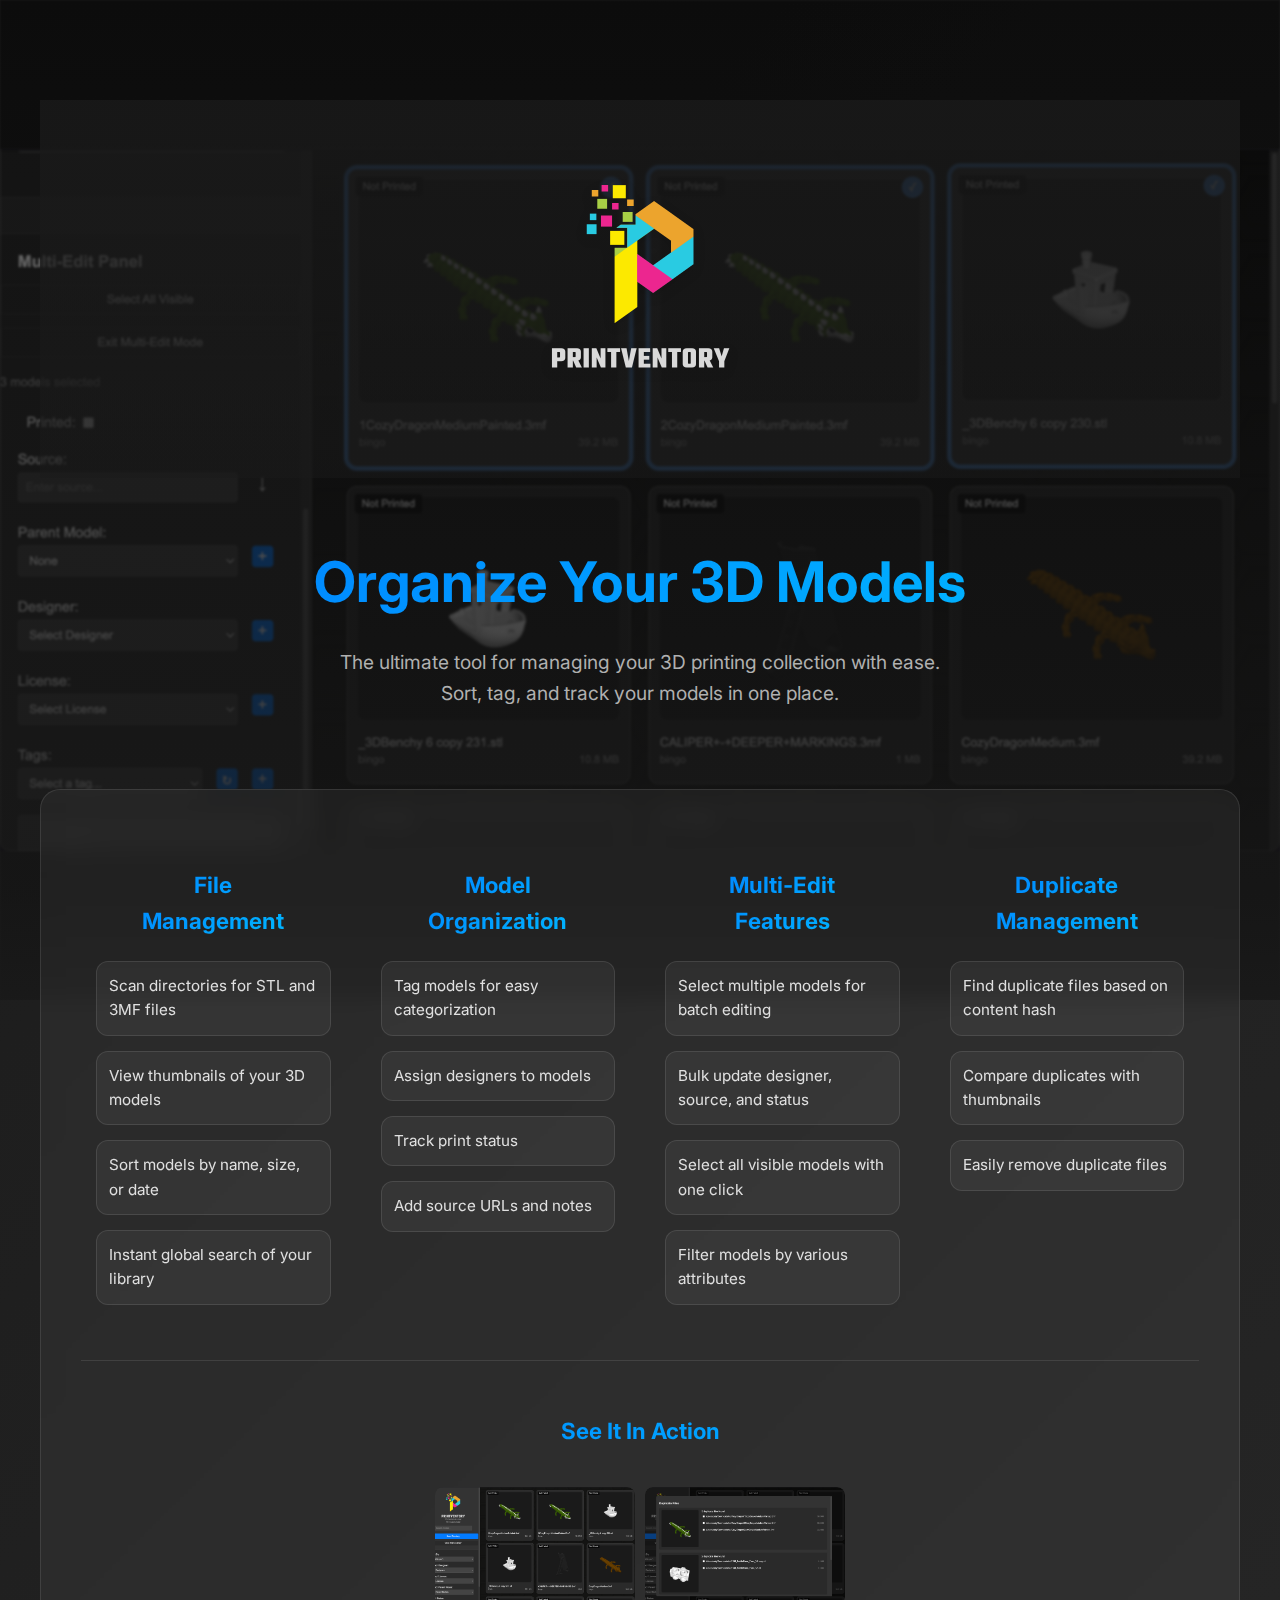
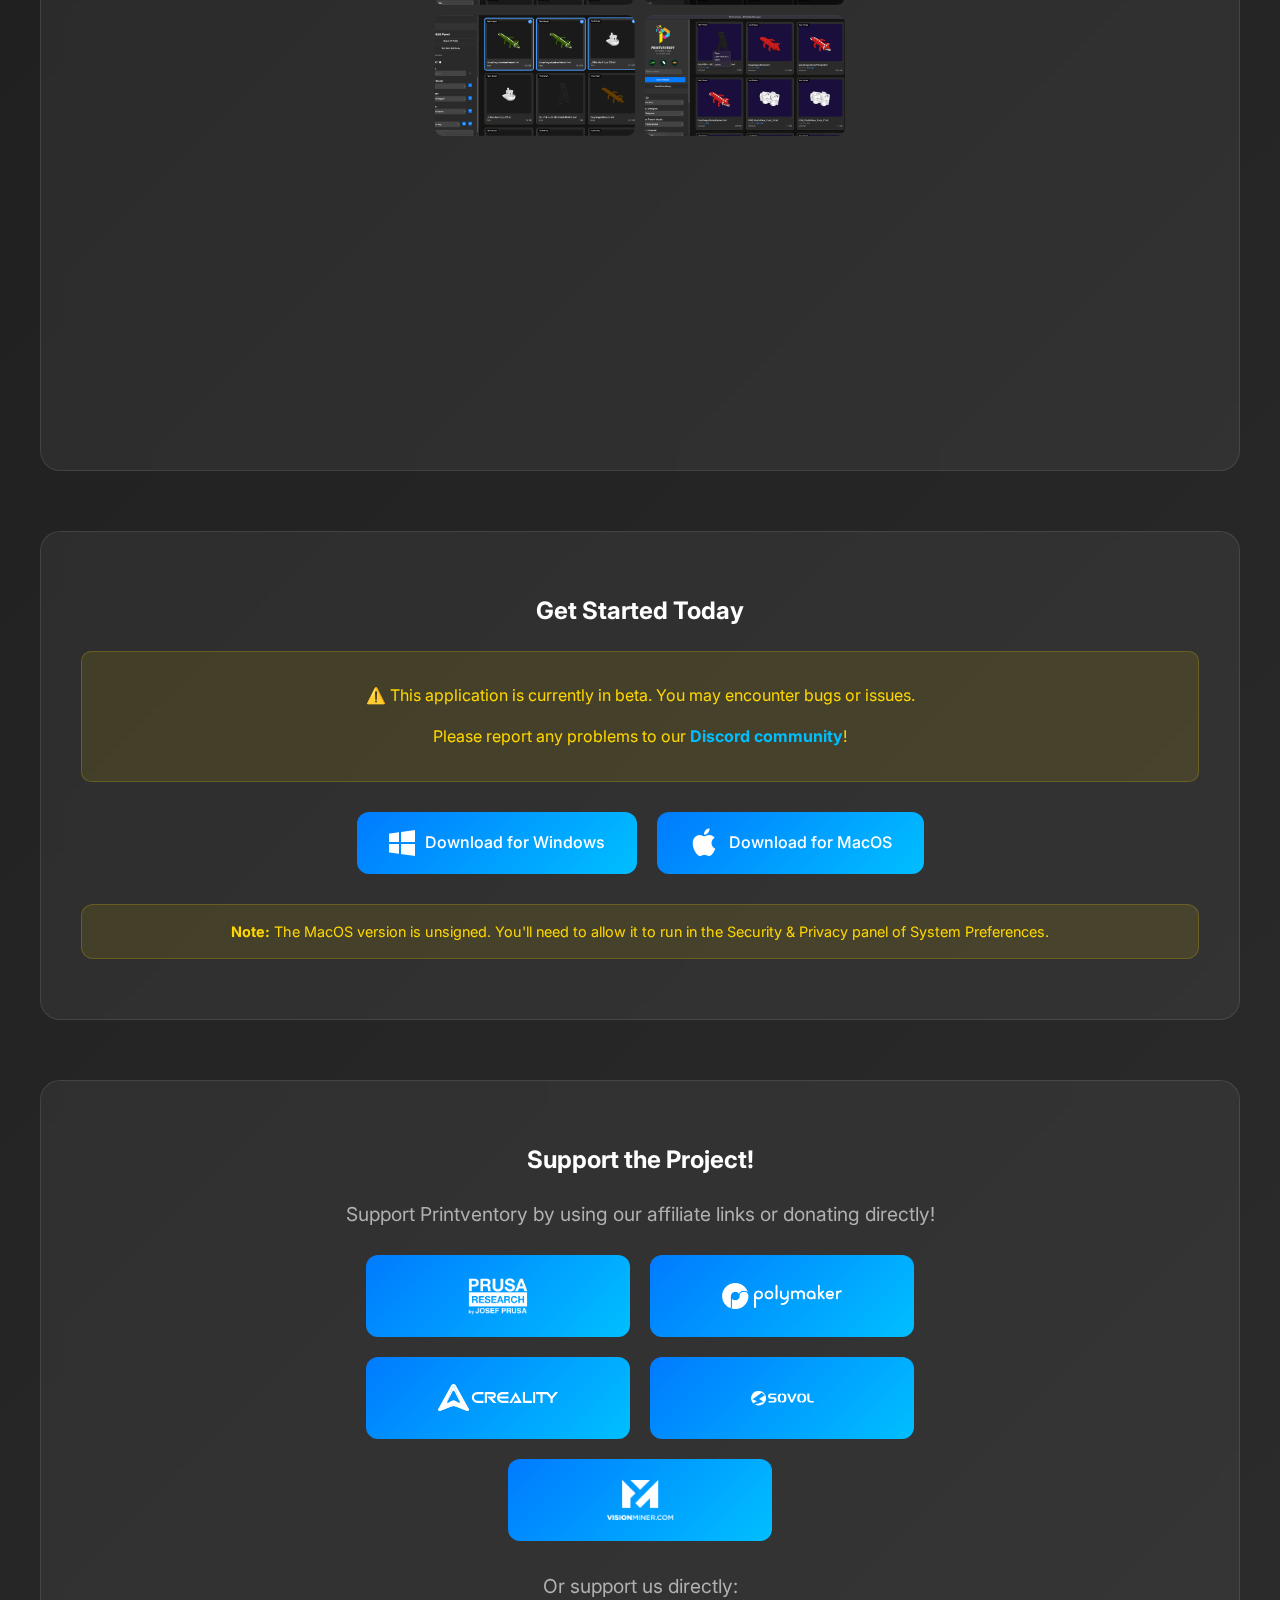
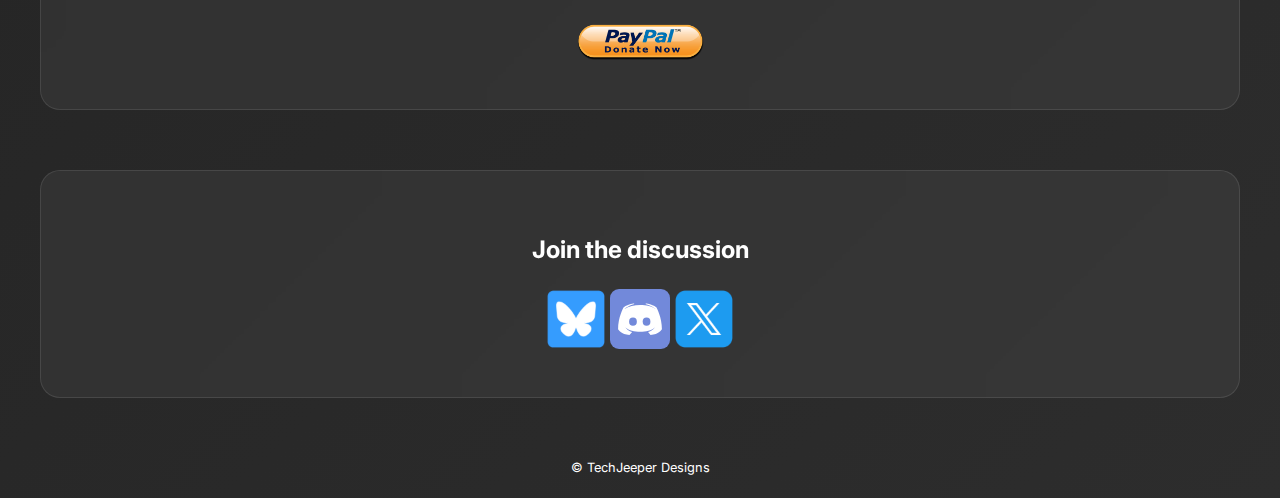
==== index.html @ 256b78e1 "Add files via upload" ====
<!DOCTYPE html>
<html lang="en">
<head>
  <meta charset="UTF-8">
  <meta name="viewport" content="width=device-width, initial-scale=1.0">
  <title>Printventory - 3D Model Manager</title>
  <link rel="stylesheet" href="https://fonts.googleapis.com/css2?family=Inter:wght@400;500;600;700&display=swap">
  <link rel="stylesheet" href="styles.css">
  <link rel="icon" type="image/png" href="/favicon-96x96.png" sizes="96x96" />
  <link rel="icon" type="image/svg+xml" href="/favicon.svg" />
  <link rel="shortcut icon" href="/favicon.ico" />
  <link rel="apple-touch-icon" sizes="180x180" href="/apple-touch-icon.png" />
  <link rel="manifest" href="/site.webmanifest" />
</head>

<script async src="https://www.googletagmanager.com/gtag/js?id=G-KJ2X0SQYQV"></script>
<script>
  window.dataLayer = window.dataLayer || [];
  function gtag(){dataLayer.push(arguments);}
  gtag('js', new Date());

  gtag('config', 'G-KJ2X0SQYQV');
</script>
  
<body>
  <div class="container">
    <div class="hero-background">
        <div class="carousel" id="screenshot-carousel">
            <div class="carousel-slide active">
                <img src="1.png" alt="Screenshot 1">
            </div>
            <div class="carousel-slide">
                <img src="2.png" alt="Screenshot 2">
            </div>
            <div class="carousel-slide">
                <img src="3.png" alt="Screenshot 3">
            </div>
        </div>
    </div>
    <header>
        <div class="header-content">
            <img src="logo.png" alt="Printventory Logo" class="logo">
        </div>
    </header>

    <div class="hero-section">
      
      <h1>Organize Your 3D Models</h1>
      <p>The ultimate tool for managing your 3D printing collection with ease. Sort, tag, and track your models in one
        place.</p>
    </div>

    <div class="features">
      
      <div class="feature-section">
        
        <center>
          <h3>File<br>Management</h3>
        </center>
        <ul>
          <li>Scan directories for STL and 3MF files</li>
          <li>View thumbnails of your 3D models</li>
          <li>Sort models by name, size, or date</li>
          <li>Instant global search of your library</li>
        </ul>
      </div>

      <div class="feature-section">
        <center>
          <h3>Model<br>Organization</h3>
        </center>
        <ul>
          <li>Tag models for easy categorization</li>
          <li>Assign designers to models</li>
          <li>Track print status</li>
          <li>Add source URLs and notes</li>
        </ul>
      </div>

      <div class="feature-section">
        <center>
          <h3>Multi-Edit<br>Features</h3>
        </center>
        <ul>
          <li>Select multiple models for batch editing</li>
          <li>Bulk update designer, source, and status</li>
          <li>Select all visible models with one click</li>
          <li>Filter models by various attributes</li>
        </ul>
      </div>

      <div class="feature-section">
        <center>
          <h3>Duplicate<br>Management</h3>
        </center>
        <ul>
          <li>Find duplicate files based on content hash</li>
          <li>Compare duplicates with thumbnails</li>
          <li>Easily remove duplicate files</li>
        </ul>
      </div>

      <div class="feature-section full-width">
        <center>
          <h3>See It In Action</h3>
        </center>
        <div class="gallery-grid" style="display: grid; grid-template-columns: repeat(2, 200px); gap: 10px; justify-content: center;">
          <div class="gallery-item" onclick="openLightbox(1)">
            <img src="2.png" alt="Screenshot 2" loading="lazy">
          </div>
          <div class="gallery-item" onclick="openLightbox(2)">
            <img src="3.png" alt="Screenshot 3" loading="lazy">
          </div>
          <div class="gallery-item" onclick="openLightbox(0)">
            <img src="1.png" alt="Screenshot 1" loading="lazy">
          </div>
          <div class="gallery-item" onclick="openLightbox(3)">
            <img src="4.png" alt="Screenshot 1" loading="lazy">
          </div>
        </div>
        <div class="youtube-video" style="margin-top: 20px; text-align: center;">
          <iframe width="420" height="236" src="https://www.youtube.com/embed/pV3kNr3YDMI?si=g6U3OnF6cgbFRyd4" frameborder="0" allow="accelerometer; autoplay; clipboard-write; encrypted-media; gyroscope; picture-in-picture" allowfullscreen></iframe>
        </div>
      </div>
    </div>

    <!-- Lightbox -->
    <div id="lightbox" class="lightbox" onclick="closeLightbox()">
      <span class="close-lightbox">&times;</span>
      <div class="lightbox-content">
        <img id="lightbox-img" src="" alt="Enlarged screenshot">
      </div>
    </div>

    <div class="download-section">
      <h2>Get Started Today</h2>
      <div class="warning-box">
        <p>⚠️ This application is currently in beta. You may encounter bugs or issues.</p>
        <p>Please report any problems to our <a href="https://discord.com/invite/JXcZHT77ua" class="discord-link">Discord community</a>!</p>
      </div>
      <div class="download-buttons">
        <a href="#" id="download-win" class="download-button">
          <img src="win.png" alt="Windows logo">
          Download for Windows
        </a>
        <a href="#" id="download-mac" class="download-button">
          <img src="mac.png" alt="macOS logo">
          Download for MacOS
        </a>
      </div>
      <div class="warning">
        <strong>Note:</strong> The MacOS version is unsigned. You'll need to allow it to run in the Security & Privacy
        panel of System Preferences.
      </div>
    </div>

    <div class="social-links">
      <h2>Support the Project!</h2>
      <p>Support Printventory by using our affiliate links or donating directly!</p>
      <div class="affiliate-links">
          <a href="https://www.prusa3d.com/#a_aid=Printventory" target="_blank" class="affiliate-link">
              <img src="prusa.png" alt="Support via Prusa">
          </a>
          <a href="https://us.polymaker.com?aff=1033" target="_blank" class="affiliate-link">
              <img src="polymaker.png" alt="Support via Polymaker">
          </a>
          <a href="https://creality.com/" target="_blank" class="affiliate-link">
              <img src="creality.svg" alt="Support via Creality">
          </a>
          <a href="https://sovol3d.com?sca_ref=8022212.uB3pwbgo9B" target="_blank" class="affiliate-link">
              <img src="sovol.png" alt="Support via Sovol">
          </a>
<a href="https://visionminer.com/printventory" target="_blank" class="affiliate-link">
              <img src="vm.png" alt="Support via Vision Miner">
</a>
        
      </div>
      <p class="support-text">Or support us directly:</p>
      <a href="https://www.paypal.com/donate/?hosted_button_id=DTG4XVHF47K2E" target="_blank">
        <img src="donate.png" alt="Support Printventory">
      </a>

    </div>

    <footer>
      <h2>Join the discussion</h2>
    
      <div class="social-media">
   
        <a href="https://bsky.app/profile/printventory.com" target="_blank">
          <img src="BlueSky.png" alt="Follow us on Bluesky" style="height: 60px;">
        </a>
        <a href="https://discord.com/invite/JXcZHT77ua" target="_blank">
          <img src="discord.svg" alt="Join our Discord" style="height: 60px;">
        </a>
        <a href="https://x.com/printventory" target="_blank">
          <img src="X.png" alt="Follow us on X" style="height: 60px;">
        </a>
      </div>
    </footer>
  </div>

  

  <script>
    function carousel() {
        const slides = document.querySelectorAll('.carousel-slide');
        let currentSlide = 0;

        function showSlide(index) {
            slides.forEach(slide => slide.classList.remove('active'));
            slides[index].classList.add('active');
        }

        function nextSlide() {
            currentSlide = (currentSlide + 1) % slides.length;
            showSlide(currentSlide);
        }

        // Change slide every 5 seconds
        setInterval(nextSlide, 5000);
    }

    // Initialize carousel
    carousel();

    // Lightbox functionality
    function openLightbox(index) {
      const images = ['1.png', '2.png', '3.png'];
      const lightbox = document.getElementById('lightbox');
      const lightboxImg = document.getElementById('lightbox-img');
      
      lightboxImg.src = images[index];
      lightbox.style.display = 'flex';
      document.body.style.overflow = 'hidden';
    }

    function closeLightbox() {
      const lightbox = document.getElementById('lightbox');
      lightbox.style.display = 'none';
      document.body.style.overflow = 'auto';
    }

    // Close lightbox with Escape key
    document.addEventListener('keydown', function(event) {
      if (event.key === 'Escape') {
        closeLightbox();
      }
    });
  </script>
  <script>
    // Dynamically update download links for public release on index.html.
    fetch('win.pub')
        .then(response => response.text())
        .then(url => {
            document.getElementById('download-win').href = url.trim();
        })
        .catch(error => {
            console.error('Error fetching Windows public download URL:', error);
        });

    fetch('mac.pub')
        .then(response => response.text())
        .then(url => {
            document.getElementById('download-mac').href = url.trim();
        })
        .catch(error => {
            console.error('Error fetching Mac public download URL:', error);
        });
  </script>
    <div class="footer-copywrite" style="text-align: center; font-size: 0.8em; margin: 20px 0;">
      &copy; TechJeeper Designs
    </div>
</body>

</html>
---- styles.css ----
body {
    margin: 0;
    padding: 0;
    font-family: 'Inter', sans-serif;
    background: linear-gradient(135deg, #1a1a1a, #2d2d2d);
    color: #fff;
    line-height: 1.6;
}

.container {
    max-width: 1200px;
    margin: 0 auto;
    padding: 40px 20px;
}

header {
    text-align: center;
    padding: 60px 0;
    position: relative;
}

.logo {
    max-width: 250px;
    height: auto;
    filter: drop-shadow(0 4px 6px rgba(0, 0, 0, 0.1));
}

.download-section {
    text-align: center;
    margin: 60px 0;
    padding: 40px;
    background: rgba(255, 255, 255, 0.05);
    border-radius: 20px;
    backdrop-filter: blur(10px);
    border: 1px solid rgba(255, 255, 255, 0.1);
}

.download-buttons {
    display: flex;
    justify-content: center;
    gap: 20px;
    margin: 30px 0;
}

.download-button {
    padding: 16px 32px;
    background: linear-gradient(135deg, #007bff, #00bfff);
    color: white;
    text-decoration: none;
    border-radius: 12px;
    transition: all 0.3s ease;
    font-weight: 500;
    display: flex;
    align-items: center;
    gap: 10px;
}

.download-button:hover {
    transform: translateY(-2px);
    box-shadow: 0 8px 20px rgba(0, 123, 255, 0.3);
}

h1 {
    text-align: center;
    font-size: 3.5em;
    margin: 0;
    background: linear-gradient(135deg, #007bff, #00bfff);
    -webkit-background-clip: text;
    -webkit-text-fill-color: transparent;
    margin-bottom: 20px;
}

.warning-box {
    background: rgba(255, 215, 0, 0.1);
    border-radius: 10px;
    padding: 15px 20px;
    margin-bottom: 20px;
    border: 1px solid rgba(255, 215, 0, 0.2);
    color: #FFD700;
    text-align: center;
}

.warning-box a {
    color: #00bfff;
    text-decoration: none;
}

.warning-box a:hover {
    text-decoration: underline;
    border: 1px solid rgba(255, 215, 0, 0.2);
    color: #ffd700;
    padding: 20px;
    margin: 20px 0;
    border-radius: 12px;
    text-align: center;
}

.discord-link {
    color: #7289da;
    text-decoration: none;
    font-weight: bold;
}

.discord-link:hover {
    text-decoration: underline;
}

footer {
    text-align: center;
    padding: 40px;
    background: rgba(255, 255, 255, 0.05);
    border-radius: 20px;
    backdrop-filter: blur(10px);
    border: 1px solid rgba(255, 255, 255, 0.1);
    margin-top: 60px;
}

footer p {
    color: #b0b0b0;
    margin-bottom: 15px;
    font-size: 1.2em;
}

footer img {
    height: 35px;
}

footer .social-media img {
    filter: none;
}

footer a {
    text-decoration: none;
    color: #fff;
    font-weight: 500;
}

footer a:hover {
    text-decoration: underline;
}

.version-info {
    margin-bottom: 20px;
    color: #b0b0b0;
    font-size: 1.1em;
    background: rgba(255, 255, 255, 0.03);
    display: inline-block;
    padding: 8px 16px;
    border-radius: 8px;
    border: 1px solid rgba(255, 255, 255, 0.05);
}

.version-info p {
    margin: 0;
}

.version-number {
    color: #00bfff;
    font-weight: 500;
}

.social-links {
    text-align: center;
    margin: 60px 0;
    padding: 40px;
    background: rgba(255, 255, 255, 0.05);
    border-radius: 20px;
    backdrop-filter: blur(10px);
    border: 1px solid rgba(255, 255, 255, 0.1);
}

.affiliate-links {
    display: flex;
    justify-content: center;
    flex-wrap: wrap;
    gap: 20px;
    margin: 25px auto;
    max-width: 800px;
}

.affiliate-link {
    padding: 16px 32px;
    width: 200px;
    height: 50px;
    background: linear-gradient(135deg, #007bff, #00bfff);
    color: white;
    text-decoration: none;
    border-radius: 12px;
    transition: all 0.3s ease;
    font-weight: 500;
    display: flex;
    align-items: center;
    justify-content: center;
    gap: 10px;
}

.affiliate-link:hover {
    transform: translateY(-2px);
    box-shadow: 0 8px 20px rgba(0, 123, 255, 0.3);
}

.affiliate-link img {
    height: 40px;
    max-width: 120px;
    object-fit: contain;
    filter: brightness(0) invert(1);
}

.social-links p {
    color: #b0b0b0;
    margin-bottom: 20px;
    font-size: 1.2em;
}

.support-text {
    margin: 30px 0 15px;
    color: #b0b0b0;
    font-size: 1.2em;
}

.features {
    padding: 40px;
    background: rgba(255, 255, 255, 0.05);
    border-radius: 20px;
    backdrop-filter: blur(10px);
    border: 1px solid rgba(255, 255, 255, 0.1);
    margin: 60px 0;
    display: grid;
    grid-template-columns: repeat(4, 1fr);
    gap: 20px;
}

.social-links img {
    height: 40px;
    margin: 0 15px;
    transition: transform 0.3s;
}

.social-links img:hover {
    transform: scale(1.15);
}

.hero-section {
    text-align: center;
    margin-bottom: 80px;
}

.hero-section h1 {
    font-size: 3.5em;
    margin: 0;
    background: linear-gradient(135deg, #007bff, #00bfff);
    -webkit-background-clip: text;
    -webkit-text-fill-color: transparent;
    margin-bottom: 20px;
}

.hero-section p {
    font-size: 1.2em;
    color: #b0b0b0;
    max-width: 600px;
    margin: 0 auto 40px;
}

/* Media Queries */
@media (max-width: 1024px) {
    .features {
        grid-template-columns: repeat(2, 1fr);
    }
}

@media (max-width: 768px) {
    .features {
        grid-width: 1fr;
    }
}

/* Hero Background and Carousel */
.hero-background {
    position: absolute;
    top: 0;
    left: 0;
    width: 100%;
    height: 1000px;
    overflow: hidden;
    z-index: -1;
}

.carousel {
    position: relative;
    width: 100%;
    height: 100%;
}

.carousel-slide {
    position: absolute;
    top: 0;
    left: 0;
    width: 100%;
    height: 100%;
    opacity: 0;
    transition: opacity 1s ease-in-out;
}

.carousel-slide.active {
    opacity: 1;
}

.carousel-slide img {
    width: 100%;
    height: 100%;
    object-fit: contain;
    filter: brightness(0.45) blur(1px);
    background-color: rgba(26, 26, 26, 0.9);
}

.header-content {
    position: relative;
    z-index: 1;
    padding: 60px 0;
    background: linear-gradient(to bottom, rgba(26, 26, 26, 0.8), rgba(26, 26, 26, 0.5));
}

.hero-background::after {
    content: '';
    position: absolute;
    top: 0;
    left: 0;
    width: 100%;
    height: 100%;
    background: linear-gradient(to bottom, 
        rgba(26, 26, 26, 0) 0%,
        rgba(26, 26, 26, 0.7) 90%,
        rgba(26, 26, 26, 0.95) 100%
    );
}

/* Features Section */
.feature-section {
    padding: 15px;
    text-align: left;
    min-width: 0;
}

.feature-section h3 {
    font-size: 1.4em;
    margin-bottom: 1em;
    background: linear-gradient(135deg, #007bff, #00bfff);
    -webkit-background-clip: text;
    -webkit-text-fill-color: transparent;
    font-weight: 700;
}

.feature-section ul {
    list-style: none;
    padding: 0;
    margin: 0;
    display: flex;
    flex-direction: column;
    gap: 15px;
}

.feature-section li {
    font-size: 0.95em;
    padding: 12px;
    background: rgba(255, 255, 255, 0.05);
    border-radius: 12px;
    transition: all 0.3s ease;
    border: 1px solid rgba(255, 255, 255, 0.1);
    color: #e0e0e0;
}

.feature-section li:hover {
    background: rgba(255, 255, 255, 0.1);
    transform: translateX(5px);
}

.warning {
    color: #ffd700;
    background: rgba(255, 215, 0, 0.1);
    border: 1px solid rgba(255, 215, 0, 0.2);
    padding: 15px;
    border-radius: 12px;
    margin: 20px 0;
    font-size: 0.9em;
} 
.story-section {
    max-width: 800px;
    margin: 0 auto 40px;
    text-align: left;
}

.story-section h2 {
    color: #007bff;
    margin-bottom: 20px;
}

.story-section p {
    color: #b0b0b0;
    line-height: 1.6;
    margin-bottom: 20px;
}

.support-section {
    padding: 40px;
    background: rgba(255, 255, 255, 0.05);
    border-radius: 20px;
    backdrop-filter: blur(10px);
    border: 1px solid rgba(255, 255, 255, 0.1);

}

.support-options {
    display: grid;
    grid-template-columns: 1fr 1fr;
    gap: 40px;
    margin: 40px 0;
}

.direct-support, .affiliate-support {
    text-align: center;
}

.donate-button {
    display: inline-block;
    transition: transform 0.3s;
}

.donate-button:hover {
    transform: scale(1.05);
}

.spread-word {
    text-align: center;
    margin-top: 40px;
}

@media (max-width: 768px) {
    .support-options {
        grid-template-columns: 1fr;
    }
}

.warning {
    color: #ffd700;
    background: rgba(255, 215, 0, 0.1);
    border: 1px solid rgba(255, 215, 0, 0.2);
    padding: 15px;
    border-radius: 12px;
    margin: 20px 0;
    font-size: 0.9em;
}

.screenshot-gallery {
    padding: 2rem 0;
    text-align: center;
}

.gallery-grid {
    display: grid;
    grid-template-columns: repeat(auto-fit, minmax(300px, 1fr));
    gap: 1rem;
    padding: 1rem;
    max-width: 1200px;
    margin: 0 auto;
}

.gallery-item {
    cursor: pointer;
    transition: transform 0.3s ease;
    border-radius: 8px;
    overflow: hidden;
}

.gallery-item:hover {
    transform: scale(1.02);
}

.gallery-item img {
    width: 100%;
    height: 100%;
    object-fit: cover;
    border-radius: 8px;
}

.lightbox {
    display: none;
    position: fixed;
    top: 0;
    left: 0;
    width: 100%;
    height: 100%;
    background-color: rgba(0, 0, 0, 0.9);
    z-index: 1000;
    justify-content: center;
    align-items: center;
}

.lightbox-content {
    max-width: 90%;
    max-height: 90vh;
}

.lightbox-content img {
    max-width: 100%;
    max-height: 90vh;
    object-fit: contain;
}

.close-lightbox {
    position: absolute;
    top: 15px;
    right: 25px;
    color: #fff;
    font-size: 35px;
    cursor: pointer;
}

@media (max-width: 768px) {
    .gallery-grid {
        grid-template-columns: 1fr;
        padding: 0.5rem;
    }
    
    .lightbox-content {
        max-width: 95%;
    }
}

.feature-section.full-width {
    grid-column: 1 / -1;
    margin-top: 20px;
    padding-top: 30px;
    border-top: 1px solid rgba(255, 255, 255, 0.1);
}

.feature-section .gallery-grid {
    margin-top: 20px;
    display: grid;
    grid-template-columns: repeat(3, 1fr);
    gap: 1rem;
}

@media (max-width: 1024px) {
    .features {
        grid-template-columns: repeat(2, 1fr);
    }
    
    .feature-section .gallery-grid {
        grid-template-columns: repeat(2, 1fr);
    }
}

@media (max-width: 768px) {
    .features {
        grid-template-columns: 1fr;
    }
    
    .feature-section .gallery-grid {
        grid-template-columns: 1fr;
    }
}
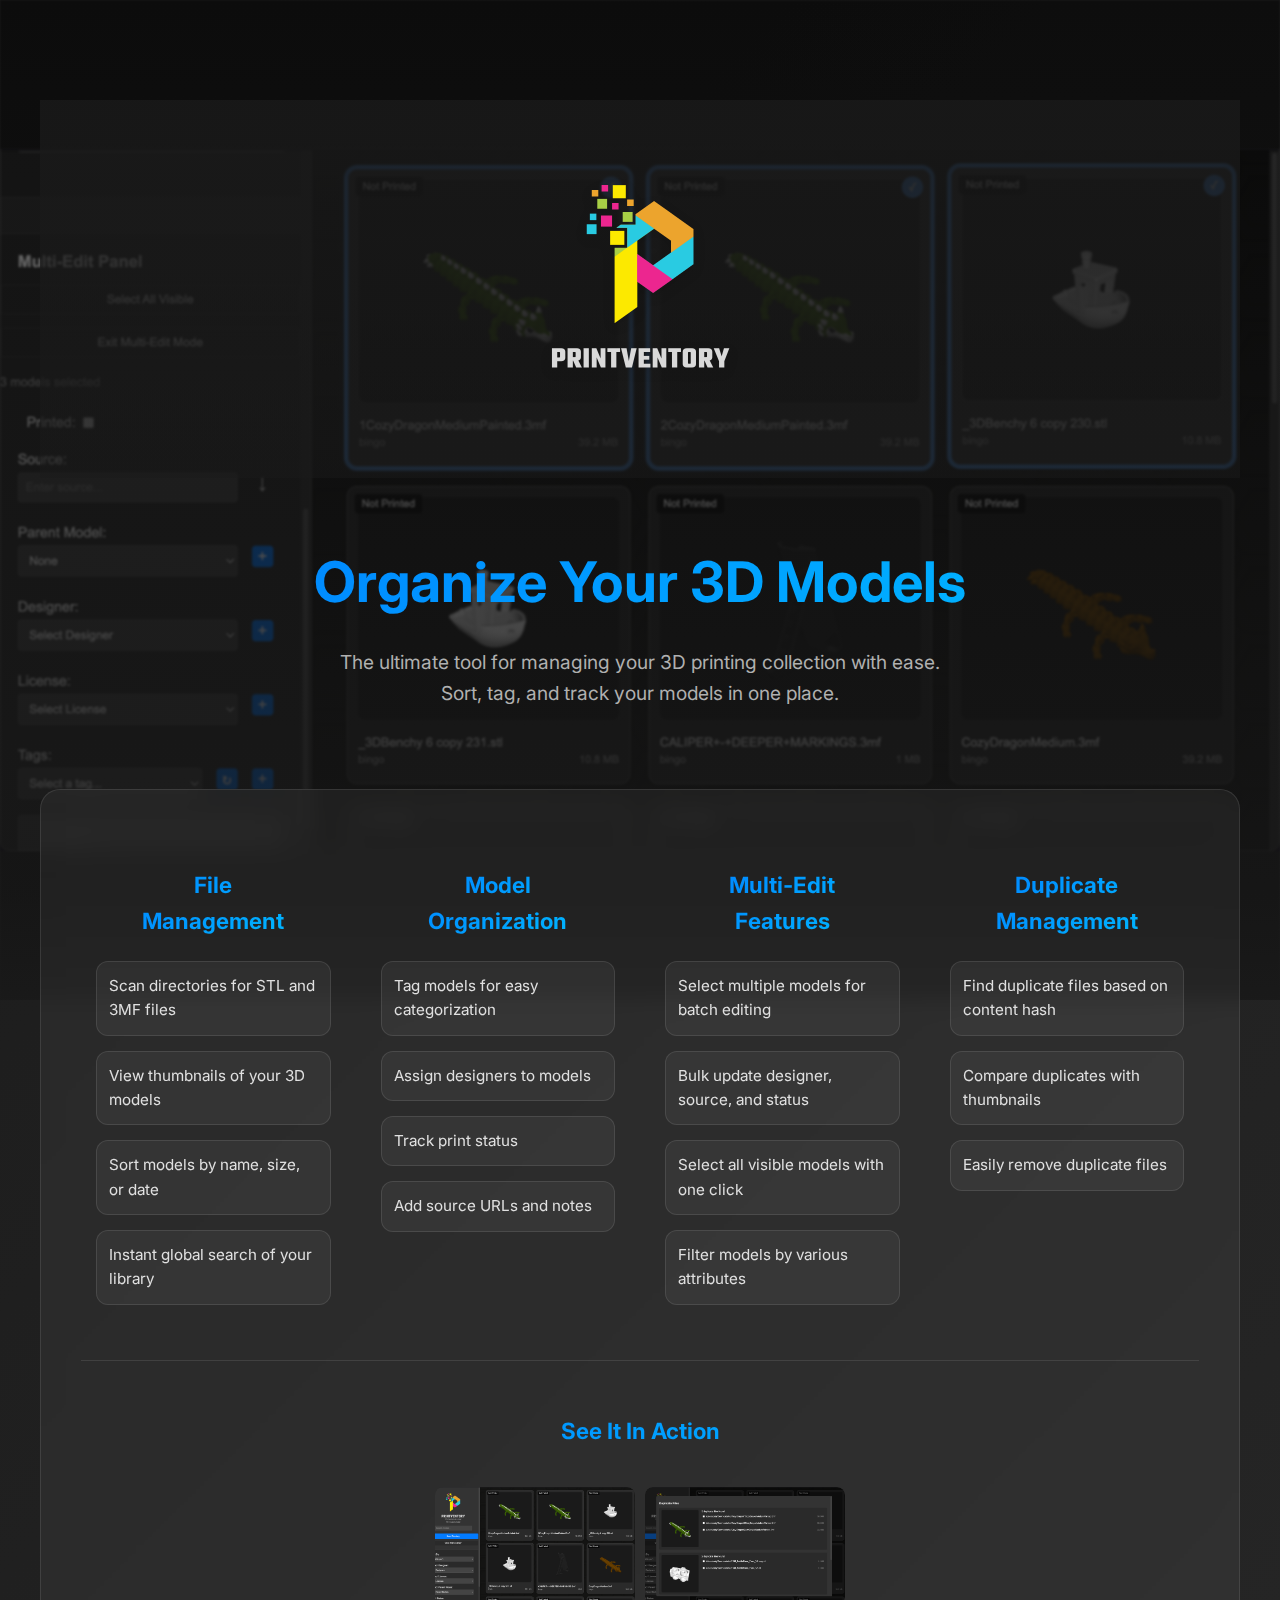
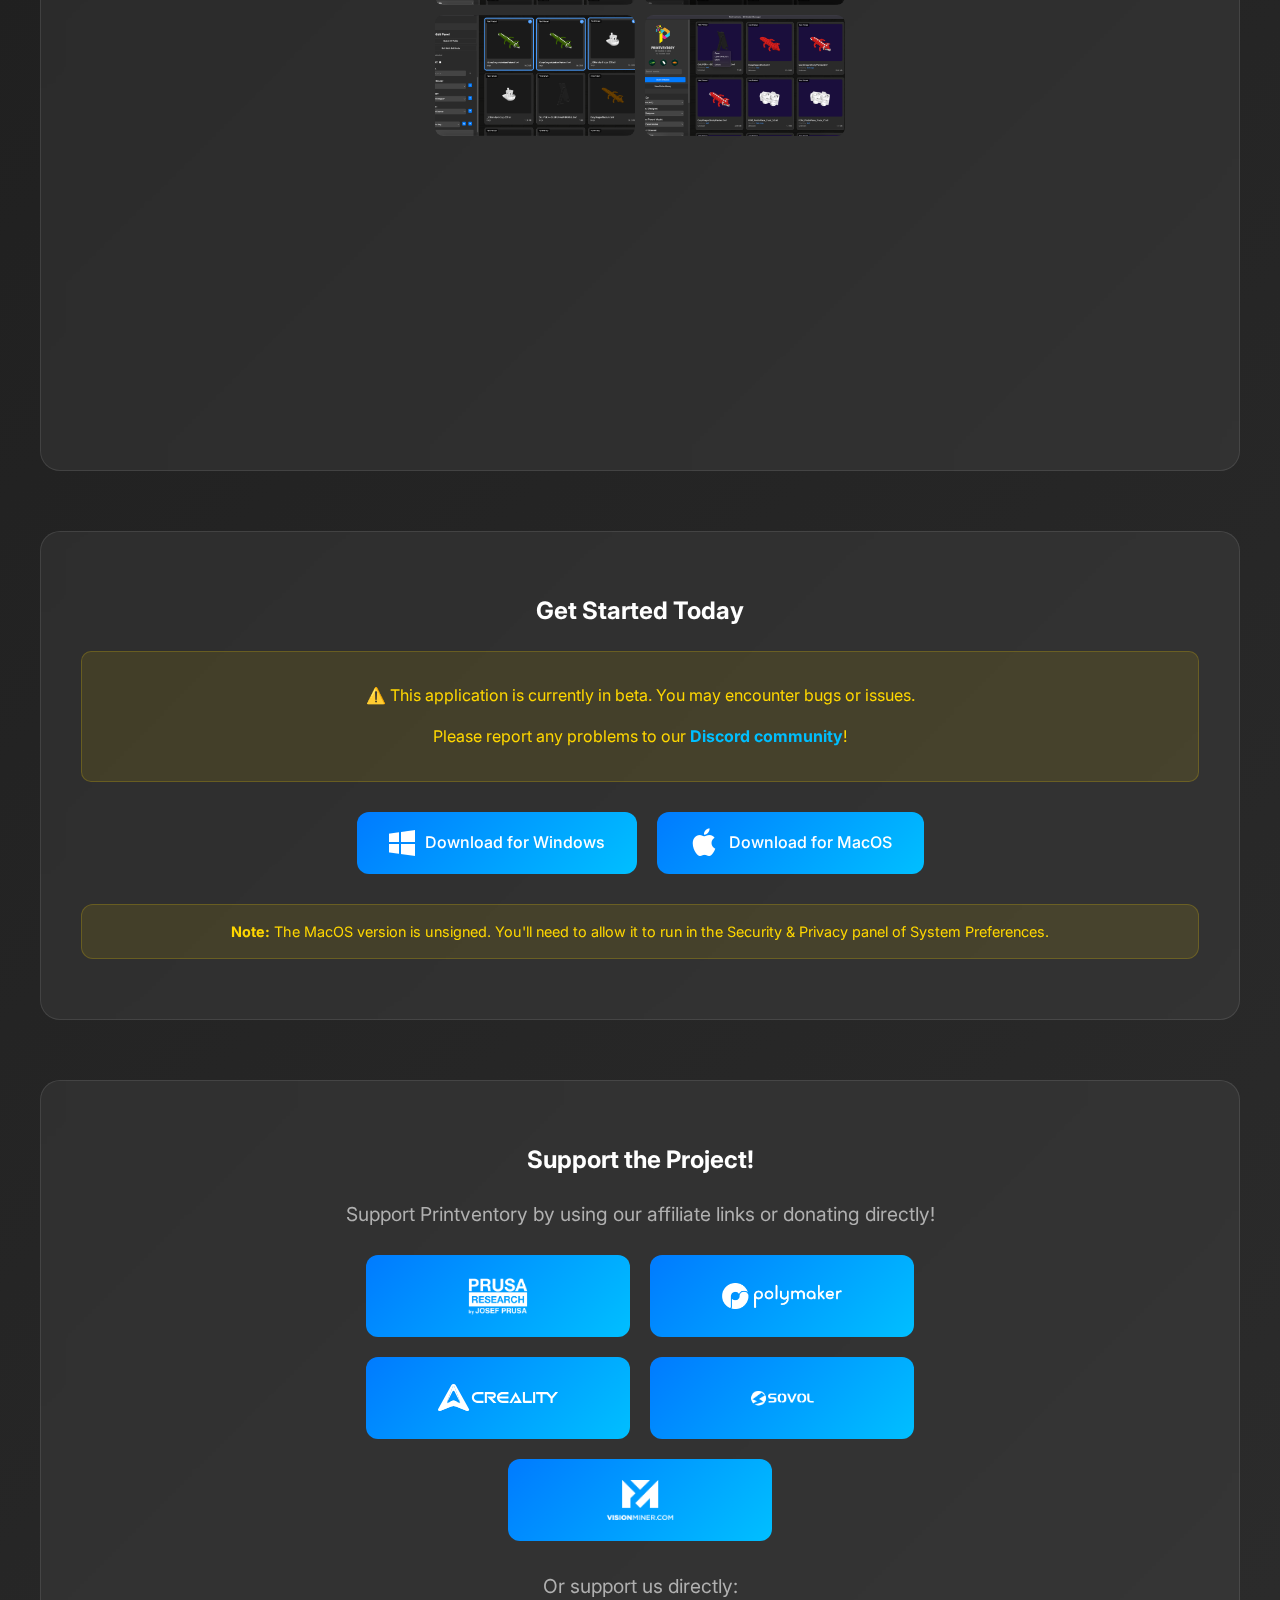
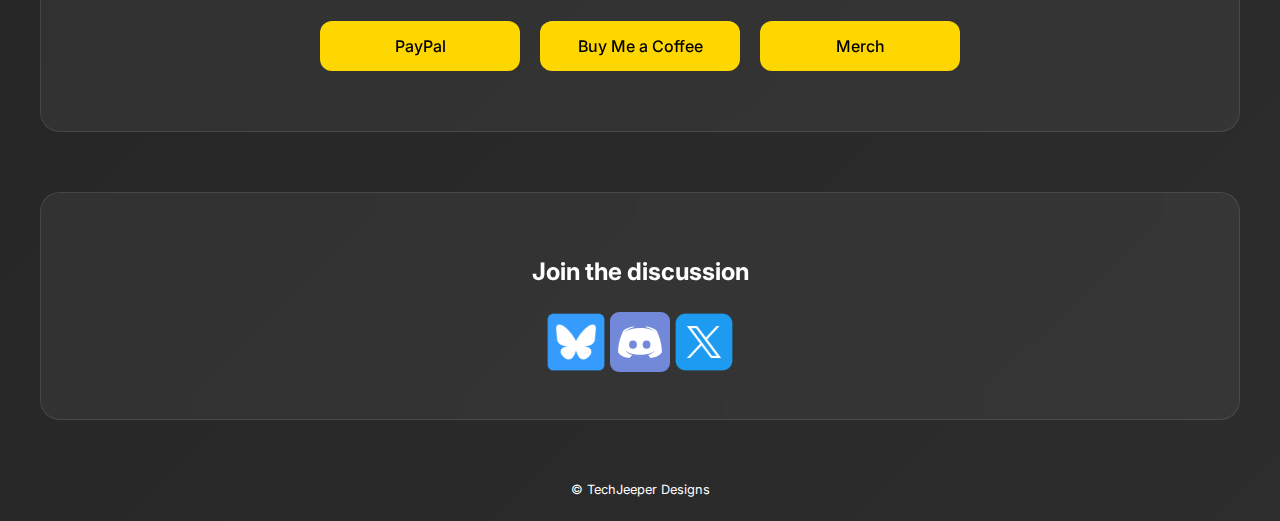
==== commit a80e437a: "Add files via upload" ====
--- a/index.html
+++ b/index.html
@@ -176,9 +176,11 @@
         
       </div>
       <p class="support-text">Or support us directly:</p>
-      <a href="https://www.paypal.com/donate/?hosted_button_id=DTG4XVHF47K2E" target="_blank">
-        <img src="donate.png" alt="Support Printventory">
-      </a>
+      <div class="donate-buttons">
+        <a href="https://www.paypal.com/donate/?hosted_button_id=DTG4XVHF47K2E" target="_blank" class="donate-button">PayPal</a>
+        <a href="https://www.buymeacoffee.com/printventory" target="_blank" class="donate-button">Buy Me a Coffee</a>
+        <a href="https://printventory-shop.fourthwall.com/" target="_blank" class="donate-button">Merch</a>
+      </div>
 
     </div>
 
--- a/styles.css
+++ b/styles.css
@@ -559,3 +559,28 @@
         grid-template-columns: 1fr;
     }
 }
+
+/* Donation buttons styling */
+.donate-buttons {
+    display: flex;
+    gap: 20px;
+    justify-content: center;
+    margin: 20px 0;
+}
+.donate-button {
+    width: 200px;
+    height: 50px;
+    background: #ffd700; /* Gold color */
+    color: #000; /* Black text */
+    text-decoration: none;
+    border-radius: 12px;
+    font-weight: 500;
+    display: flex;
+    align-items: center;
+    justify-content: center;
+    transition: transform 0.3s ease;
+}
+.donate-button:hover {
+    transform: translateY(-2px);
+    box-shadow: 0 8px 20px rgba(0, 0, 0, 0.3);
+}
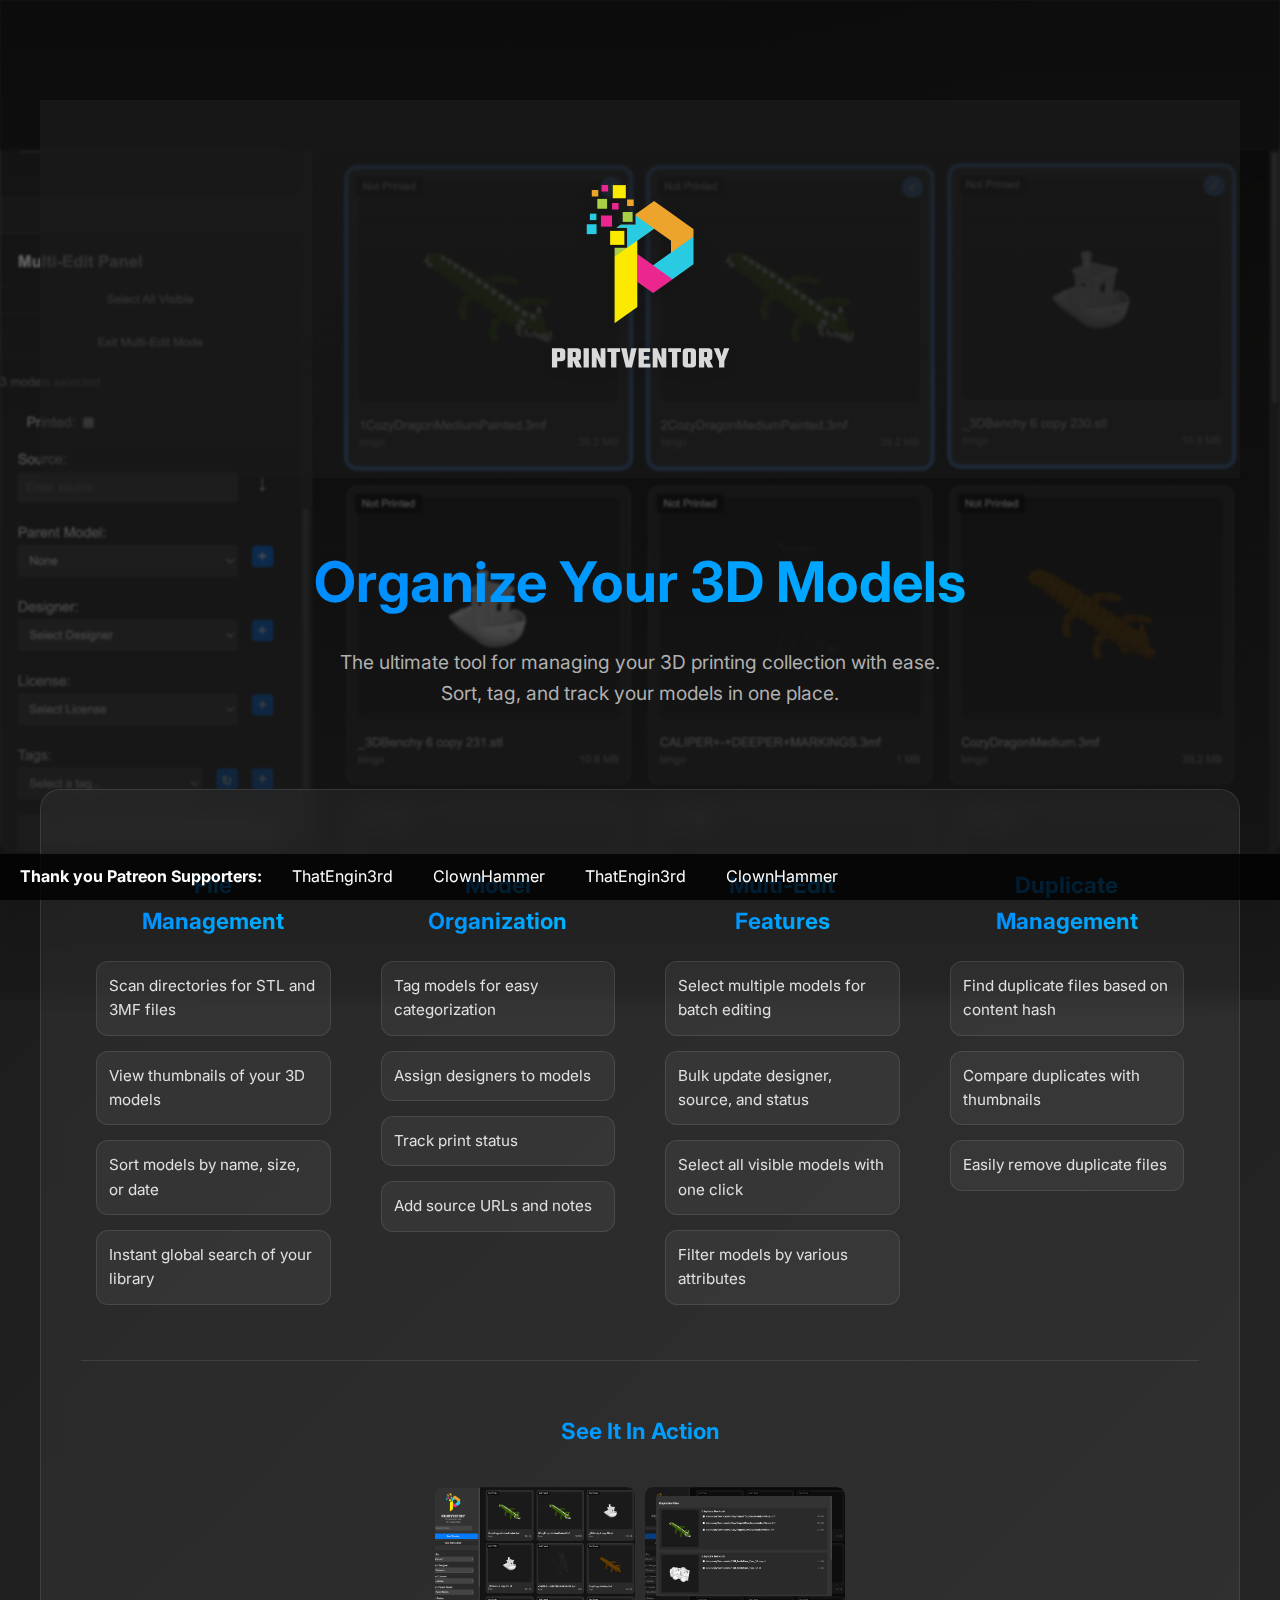
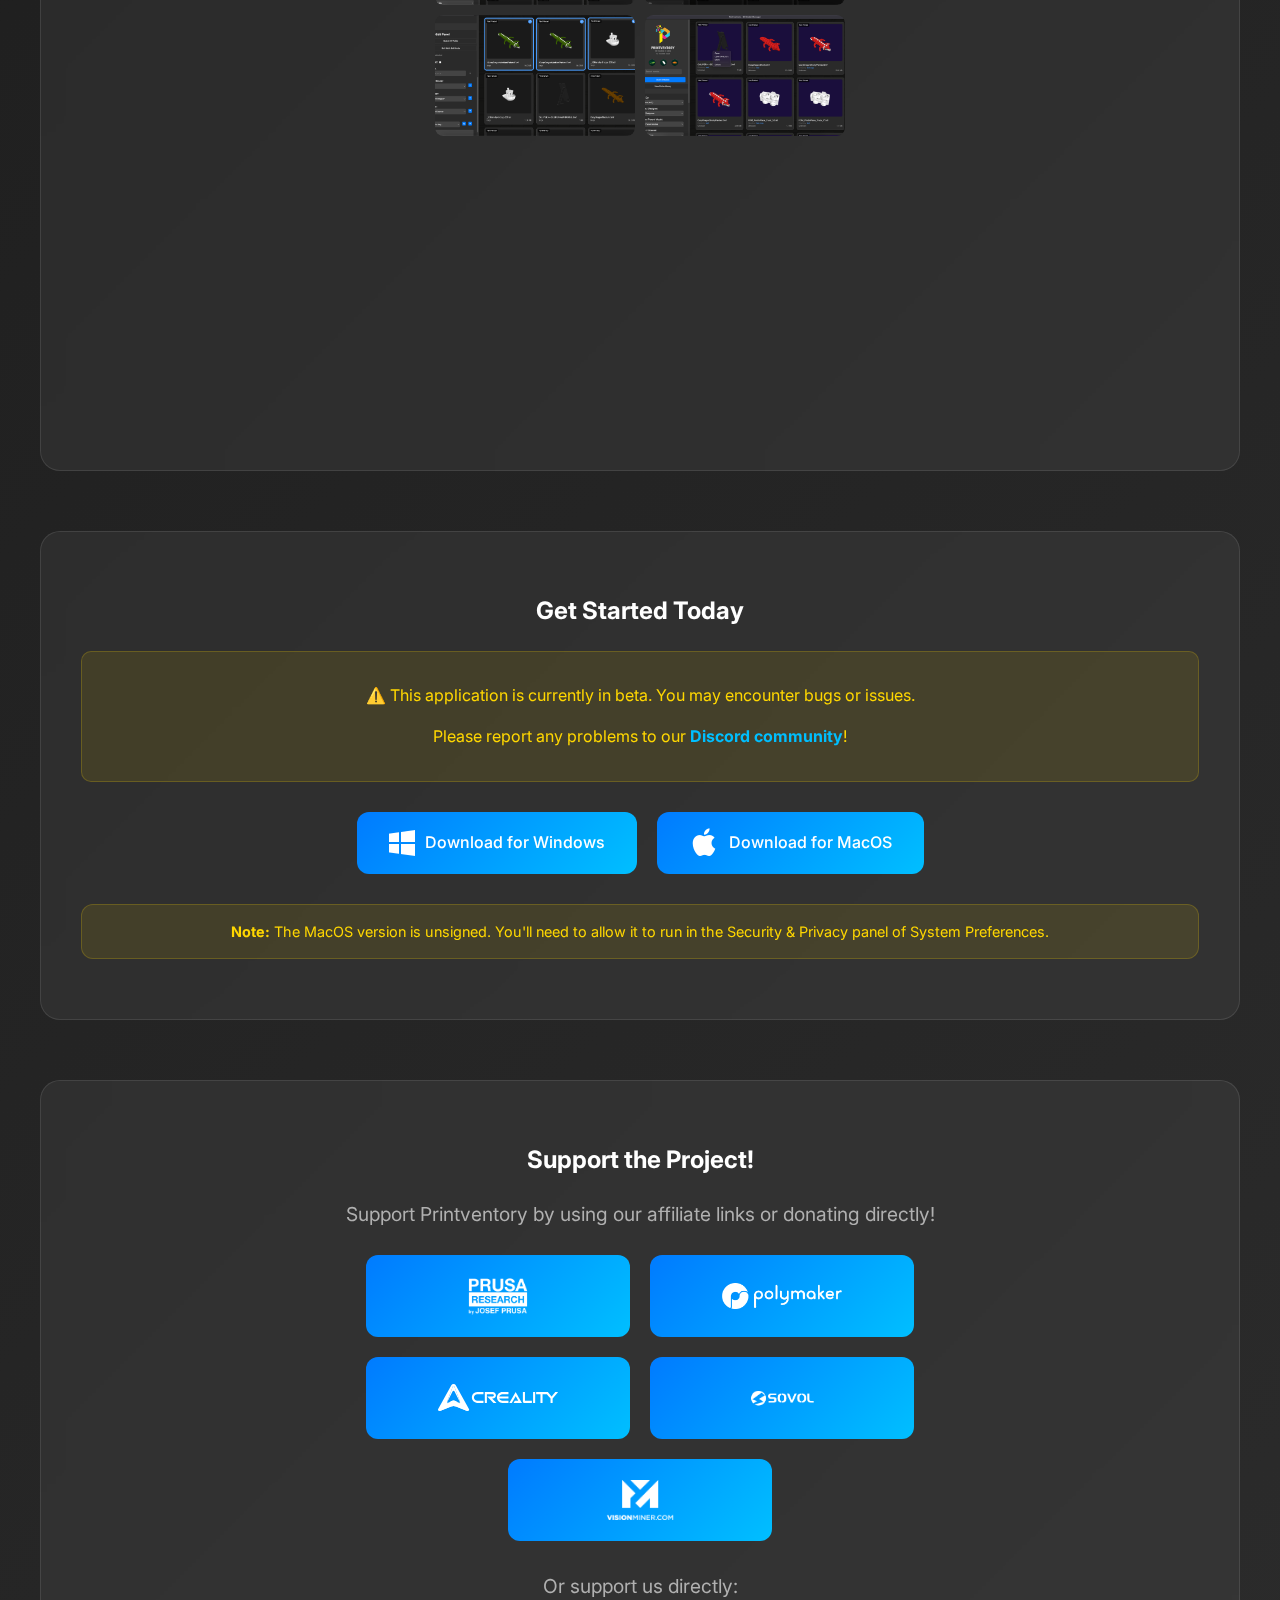
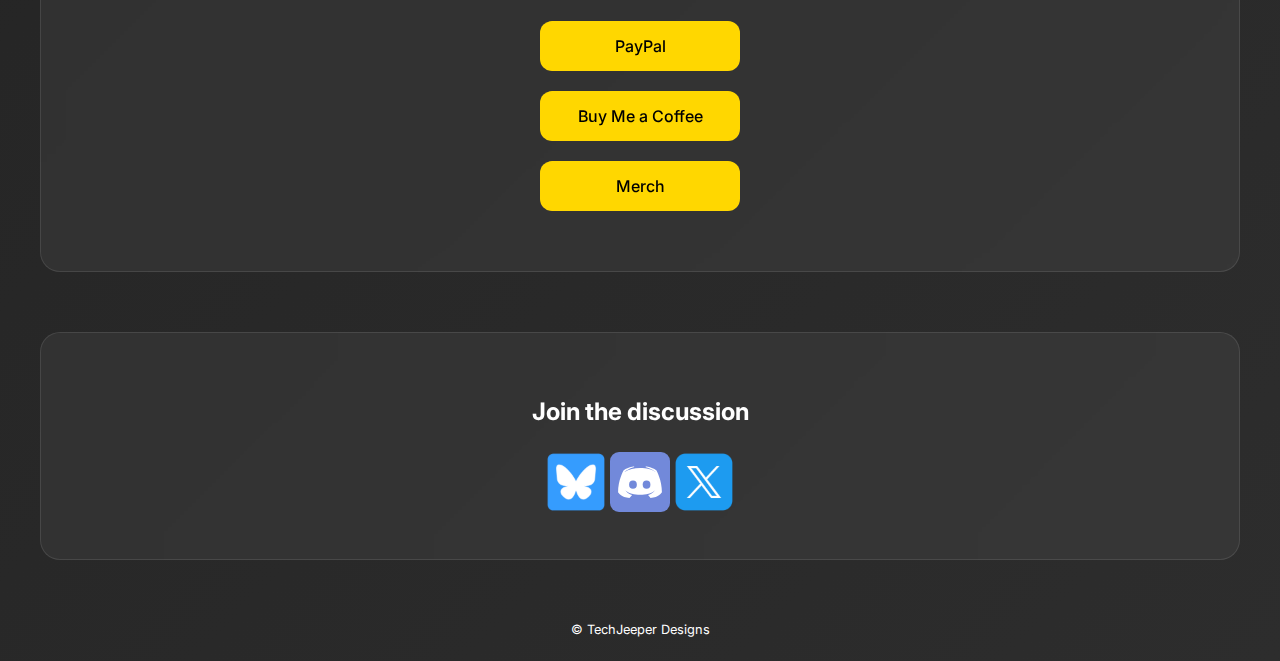
==== commit 817bd811: "Add files via upload" ====
--- a/index.html
+++ b/index.html
@@ -273,6 +273,48 @@
     <div class="footer-copywrite" style="text-align: center; font-size: 0.8em; margin: 20px 0;">
       &copy; TechJeeper Designs
     </div>
+
+    <div class="supporters-bar">
+      <div class="supporters-container">
+        <span class="supporters-title">Thank you Patreon Supporters:</span>
+        <div class="supporters-list" id="supporters-list"></div>
+      </div>
+    </div>
+
+    <script>
+      // Load and display supporters
+      fetch('supporters.list')
+        .then(response => {
+          if (!response.ok) {
+            throw new Error('Network response was not ok');
+          }
+          return response.text();
+        })
+        .then(text => {
+          const supporters = text.split('\n').filter(name => name.trim());
+          const supportersList = document.getElementById('supporters-list');
+          
+          if (supporters.length === 0) {
+            console.error('No supporters found in the file');
+            return;
+          }
+          
+          // Duplicate supporters to create seamless scrolling
+          const duplicatedSupporters = [...supporters, ...supporters];
+          
+          duplicatedSupporters.forEach(supporter => {
+            const span = document.createElement('span');
+            span.textContent = supporter;
+            span.style.padding = '0 10px';
+            supportersList.appendChild(span);
+          });
+        })
+        .catch(error => {
+          console.error('Error loading supporters:', error);
+          const supportersList = document.getElementById('supporters-list');
+          supportersList.innerHTML = '<span style="color: #ff0000;">Error loading supporters</span>';
+        });
+    </script>
 </body>
 
 </html>
--- a/styles.css
+++ b/styles.css
@@ -563,15 +563,17 @@
 /* Donation buttons styling */
 .donate-buttons {
     display: flex;
+    flex-direction: column;
+    align-items: center;
     gap: 20px;
-    justify-content: center;
     margin: 20px 0;
 }
+
 .donate-button {
     width: 200px;
     height: 50px;
-    background: #ffd700; /* Gold color */
-    color: #000; /* Black text */
+    background: #ffd700;
+    color: #000;
     text-decoration: none;
     border-radius: 12px;
     font-weight: 500;
@@ -580,7 +582,47 @@
     justify-content: center;
     transition: transform 0.3s ease;
 }
+
 .donate-button:hover {
     transform: translateY(-2px);
     box-shadow: 0 8px 20px rgba(0, 0, 0, 0.3);
 }
+
+.supporters-bar {
+    position: fixed;
+    bottom: 0;
+    left: 0;
+    width: 100%;
+    background-color: rgba(0, 0, 0, 0.8);
+    color: #fff;
+    padding: 10px 0;
+    z-index: 1000;
+    overflow: hidden;
+}
+
+.supporters-container {
+    display: flex;
+    align-items: center;
+    white-space: nowrap;
+    animation: scroll 60s linear infinite;
+}
+
+.supporters-title {
+    font-weight: bold;
+    margin-right: 20px;
+    padding-left: 20px;
+}
+
+.supporters-list {
+    display: inline-flex;
+    gap: 20px;
+}
+
+@keyframes scroll {
+    0% {
+        transform: translateX(100%);
+    }
+    100% {
+        transform: translateX(-100%);
+    }
+}
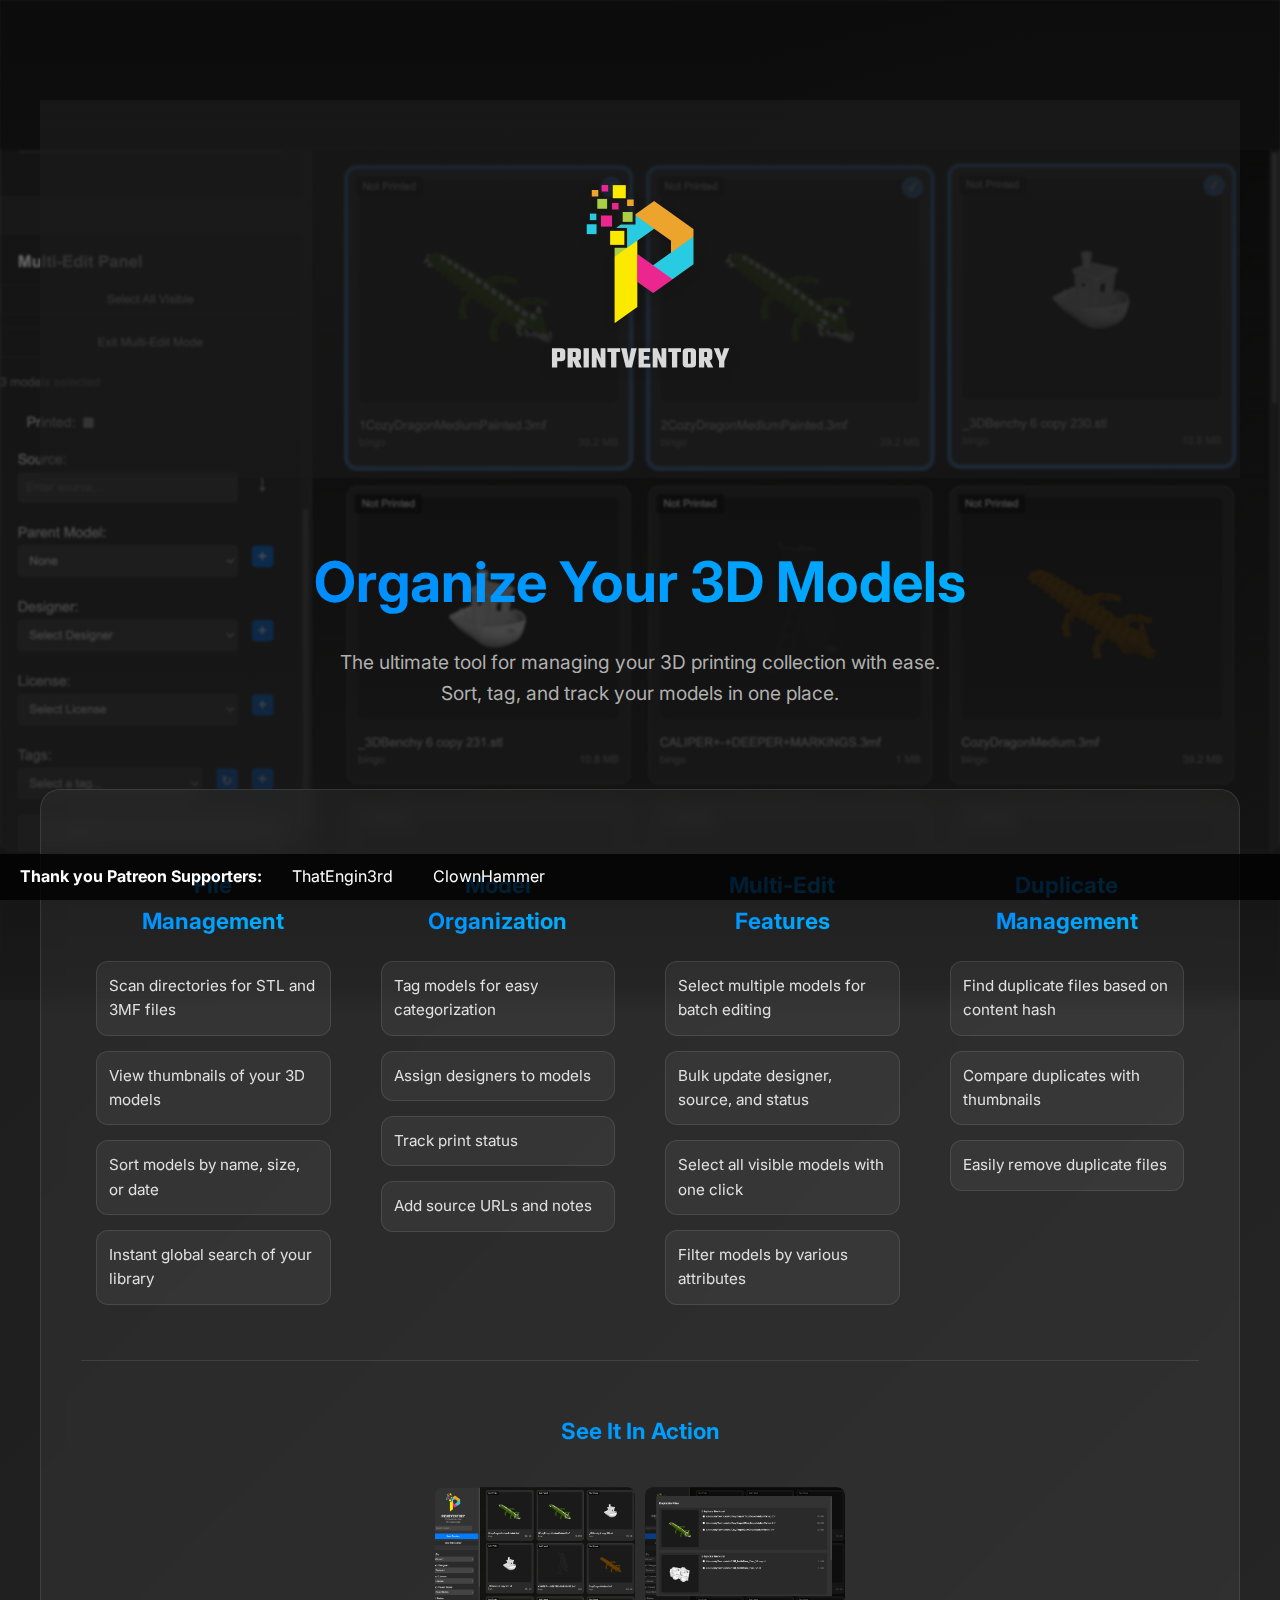
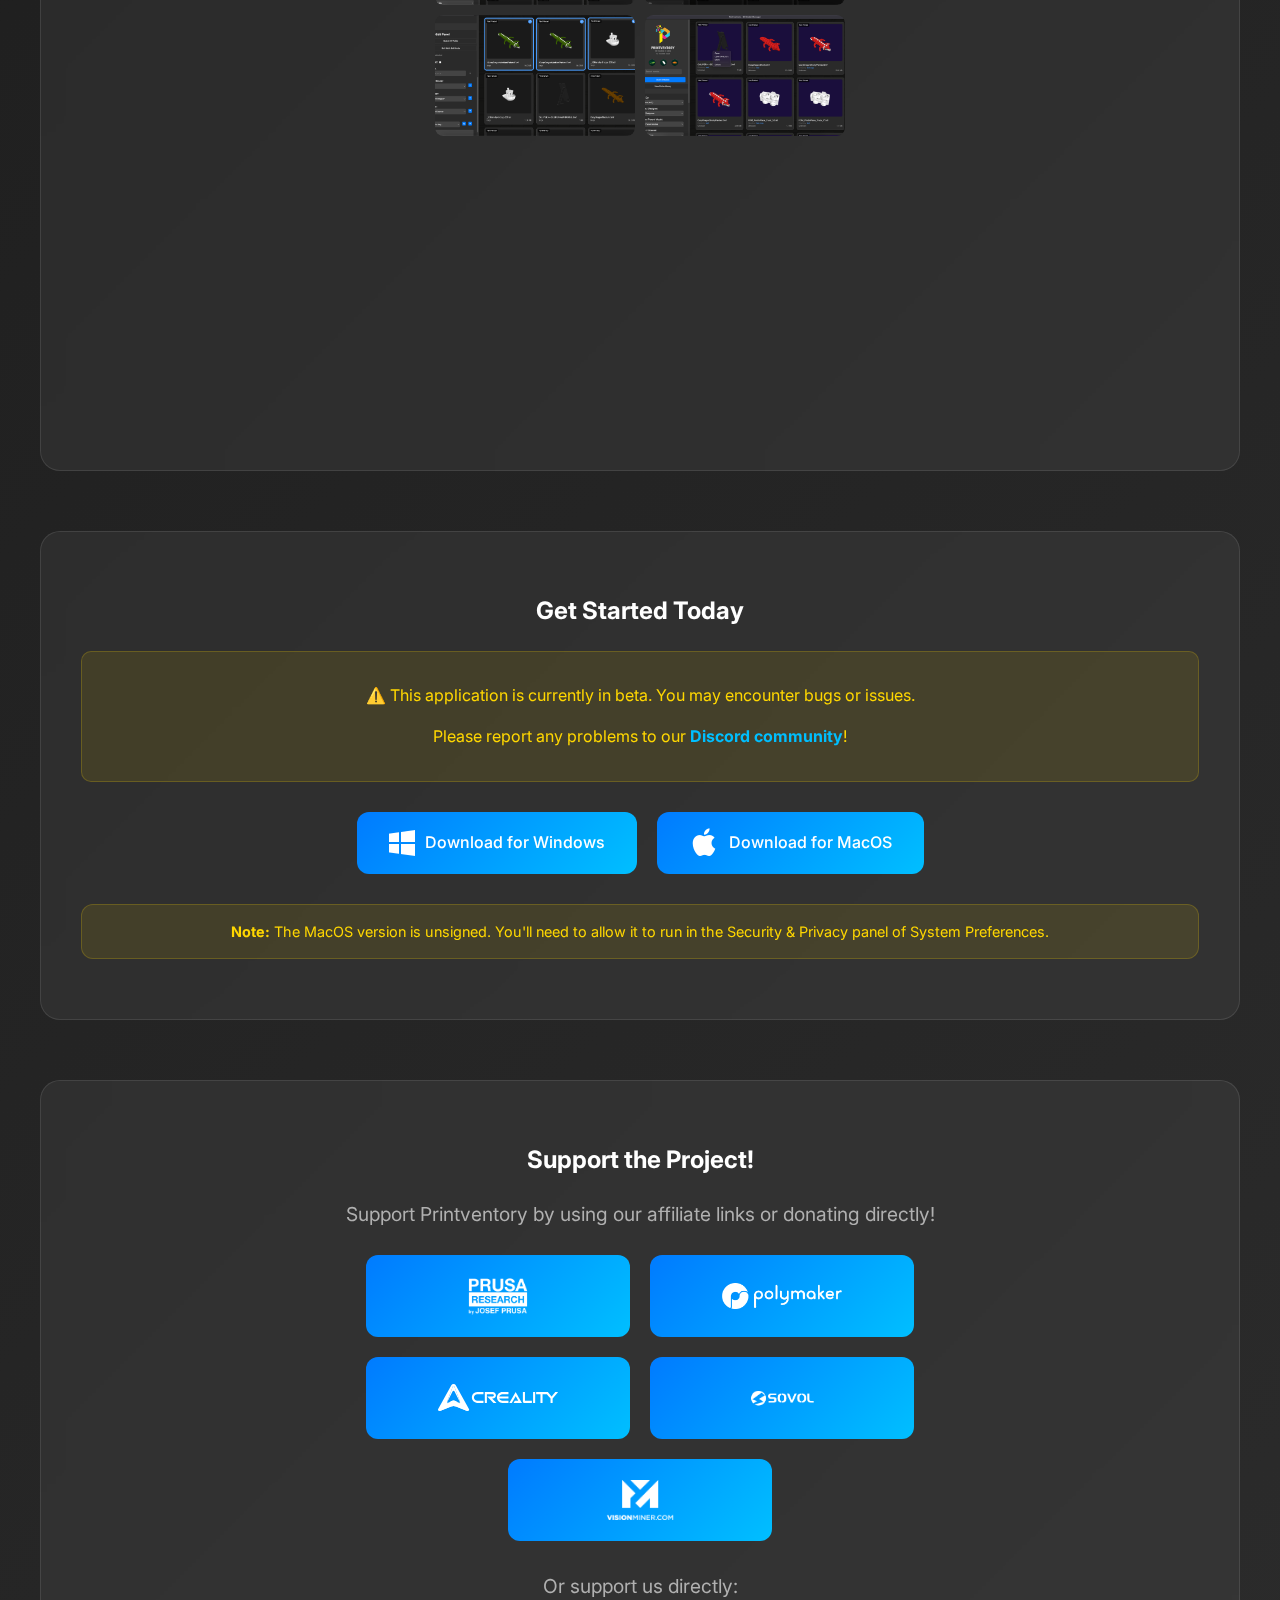
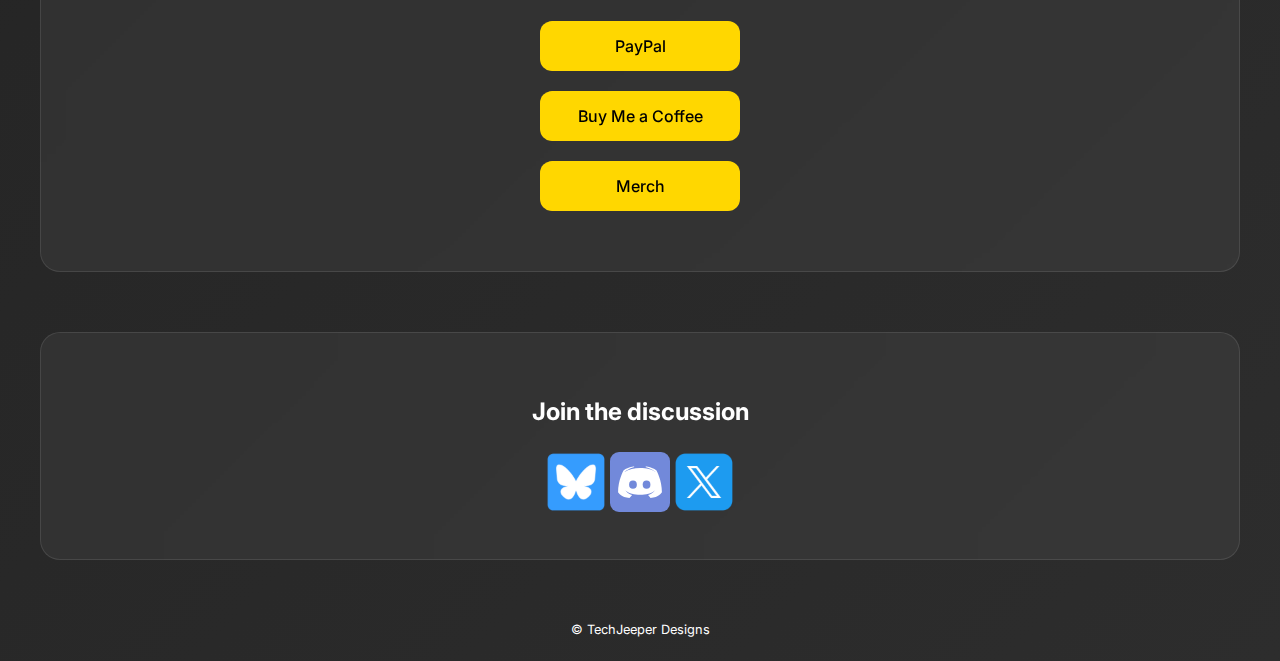
==== commit ea3778ad: "Add files via upload" ====
--- a/index.html
+++ b/index.html
@@ -299,10 +299,7 @@
             return;
           }
           
-          // Duplicate supporters to create seamless scrolling
-          const duplicatedSupporters = [...supporters, ...supporters];
-          
-          duplicatedSupporters.forEach(supporter => {
+          supporters.forEach(supporter => {
             const span = document.createElement('span');
             span.textContent = supporter;
             span.style.padding = '0 10px';
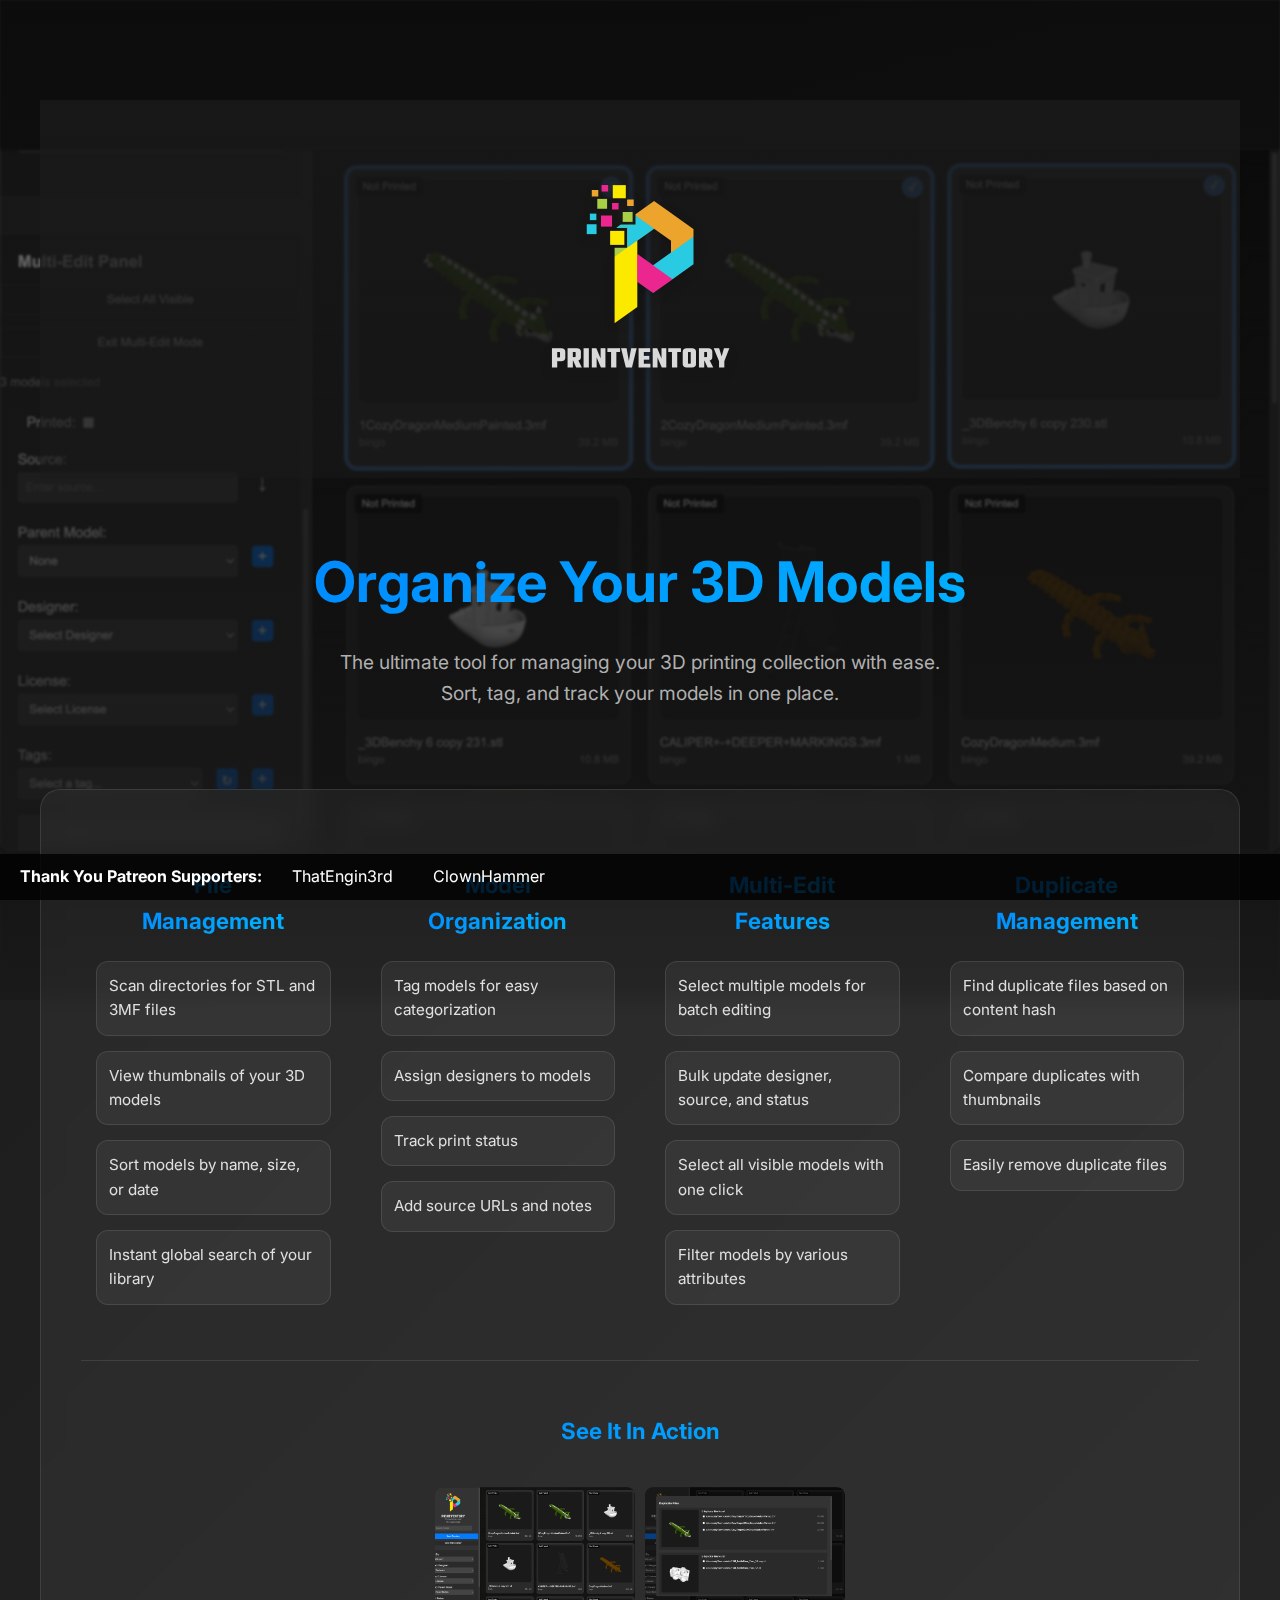
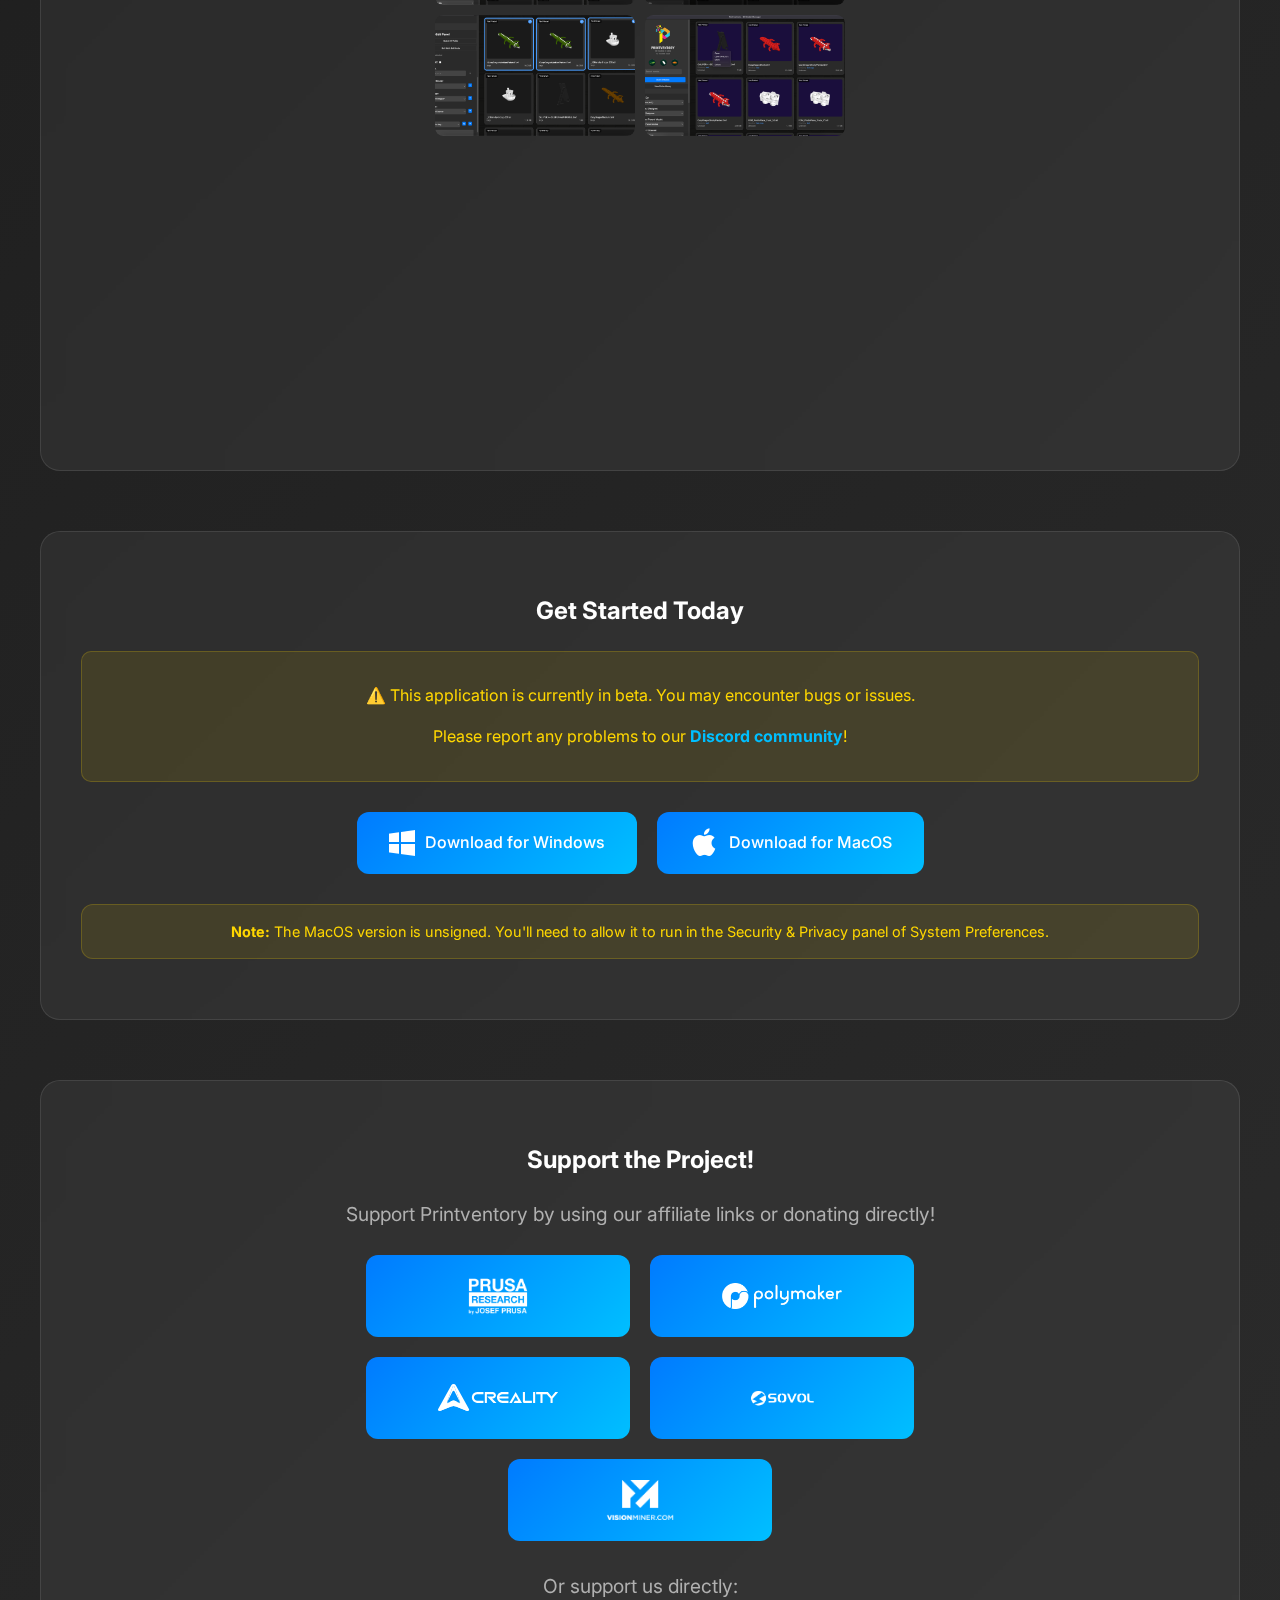
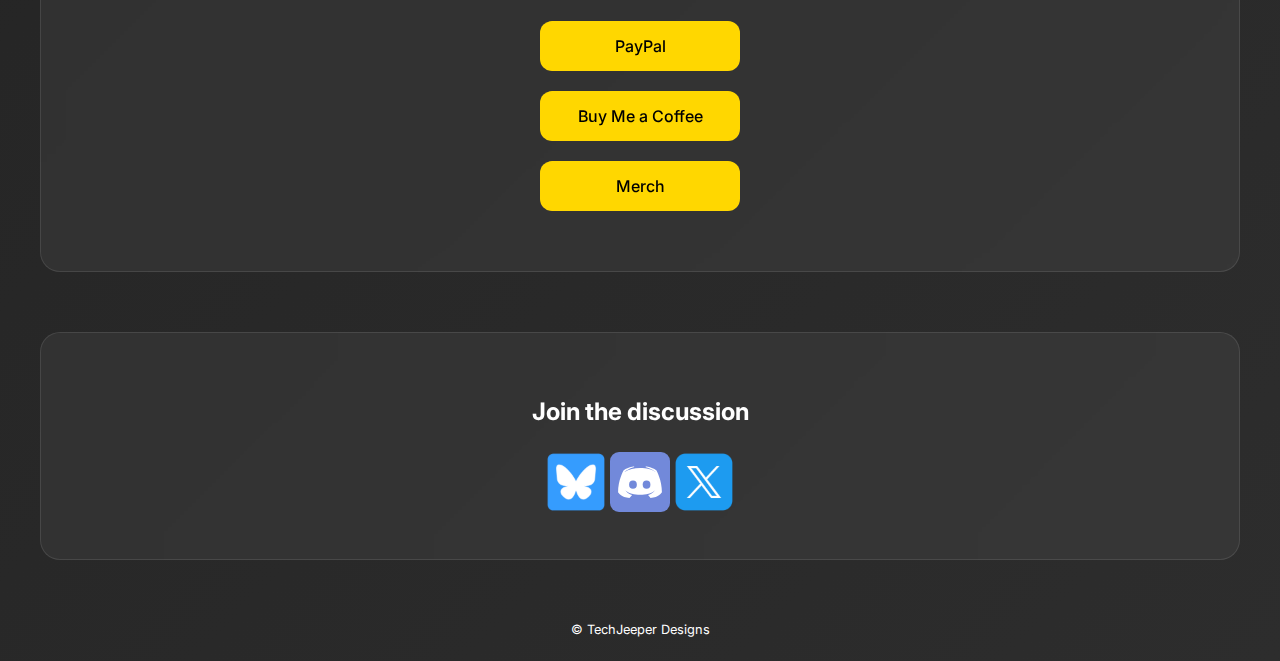
==== commit b9463a28: "Update index.html" ====
--- a/index.html
+++ b/index.html
@@ -276,7 +276,7 @@
 
     <div class="supporters-bar">
       <div class="supporters-container">
-        <span class="supporters-title">Thank you Patreon Supporters:</span>
+        <span class="supporters-title">Thank You Patreon Supporters:</span>
         <div class="supporters-list" id="supporters-list"></div>
       </div>
     </div>
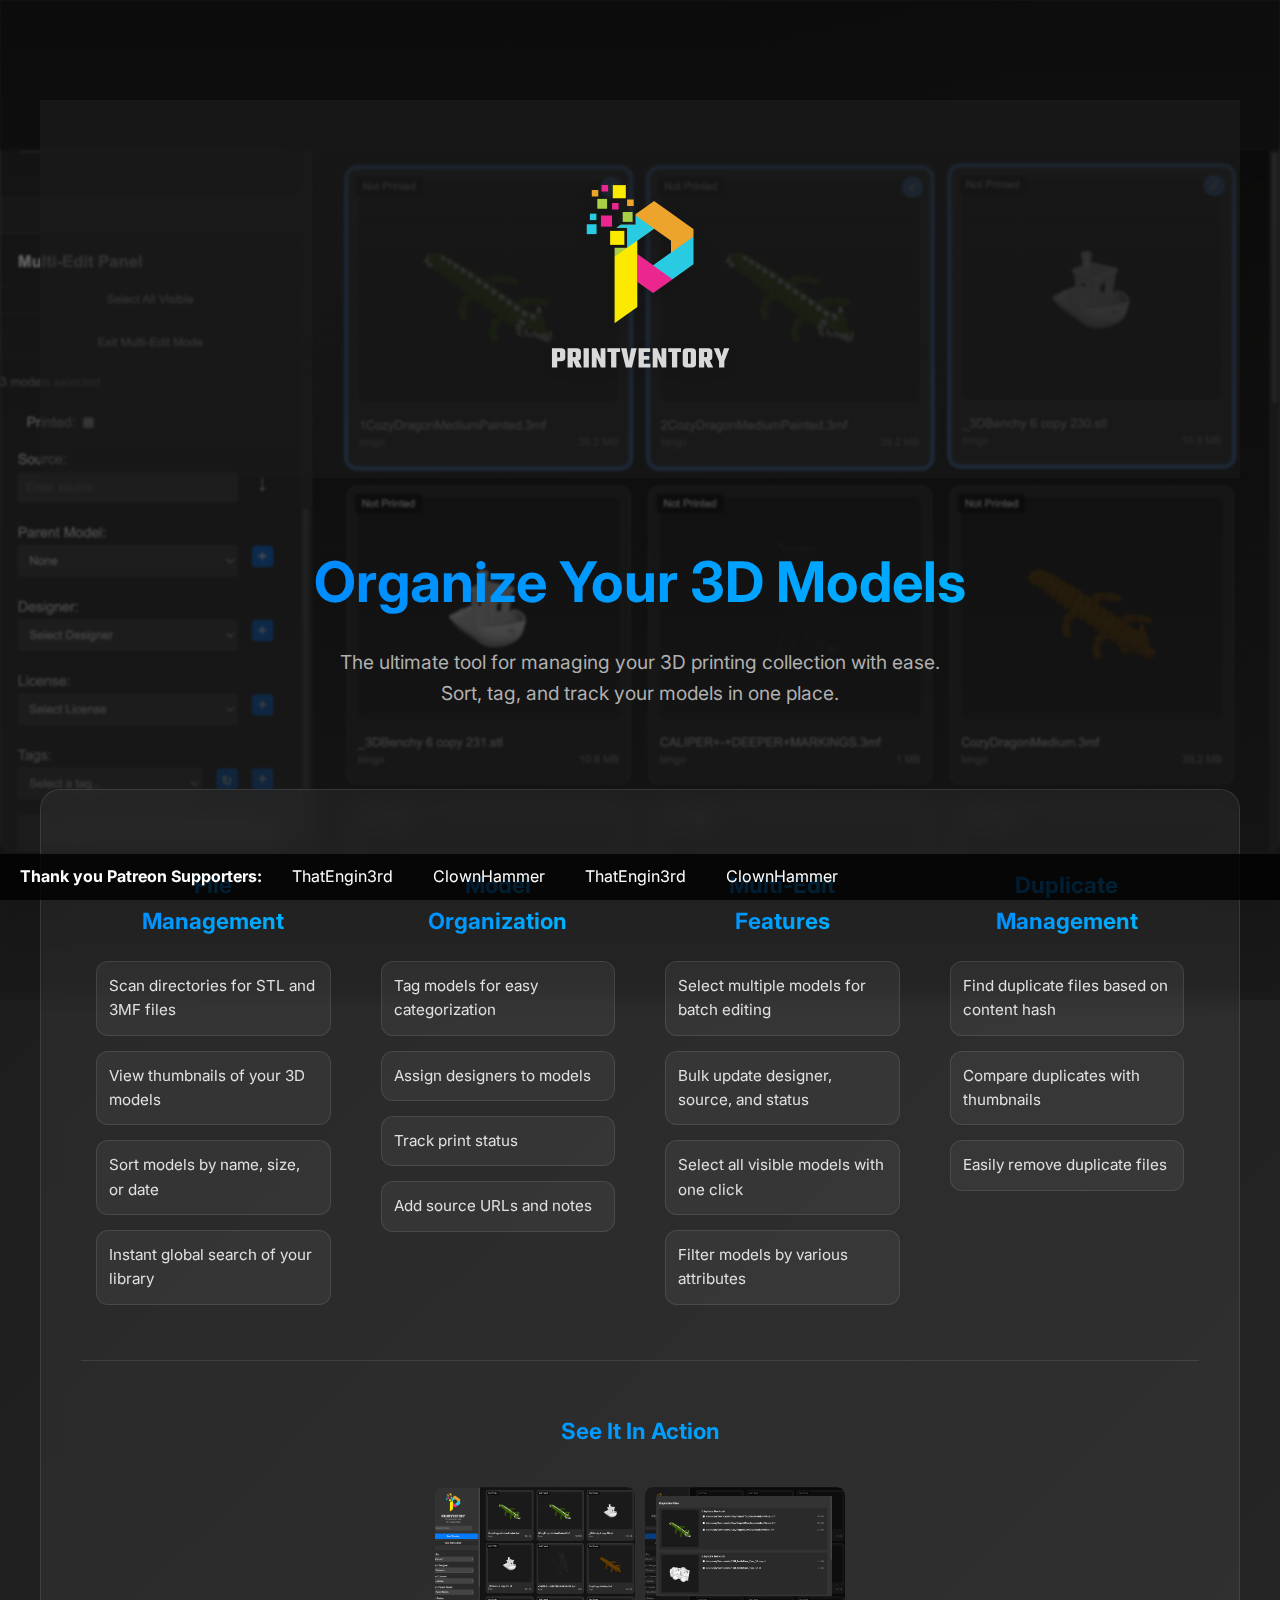
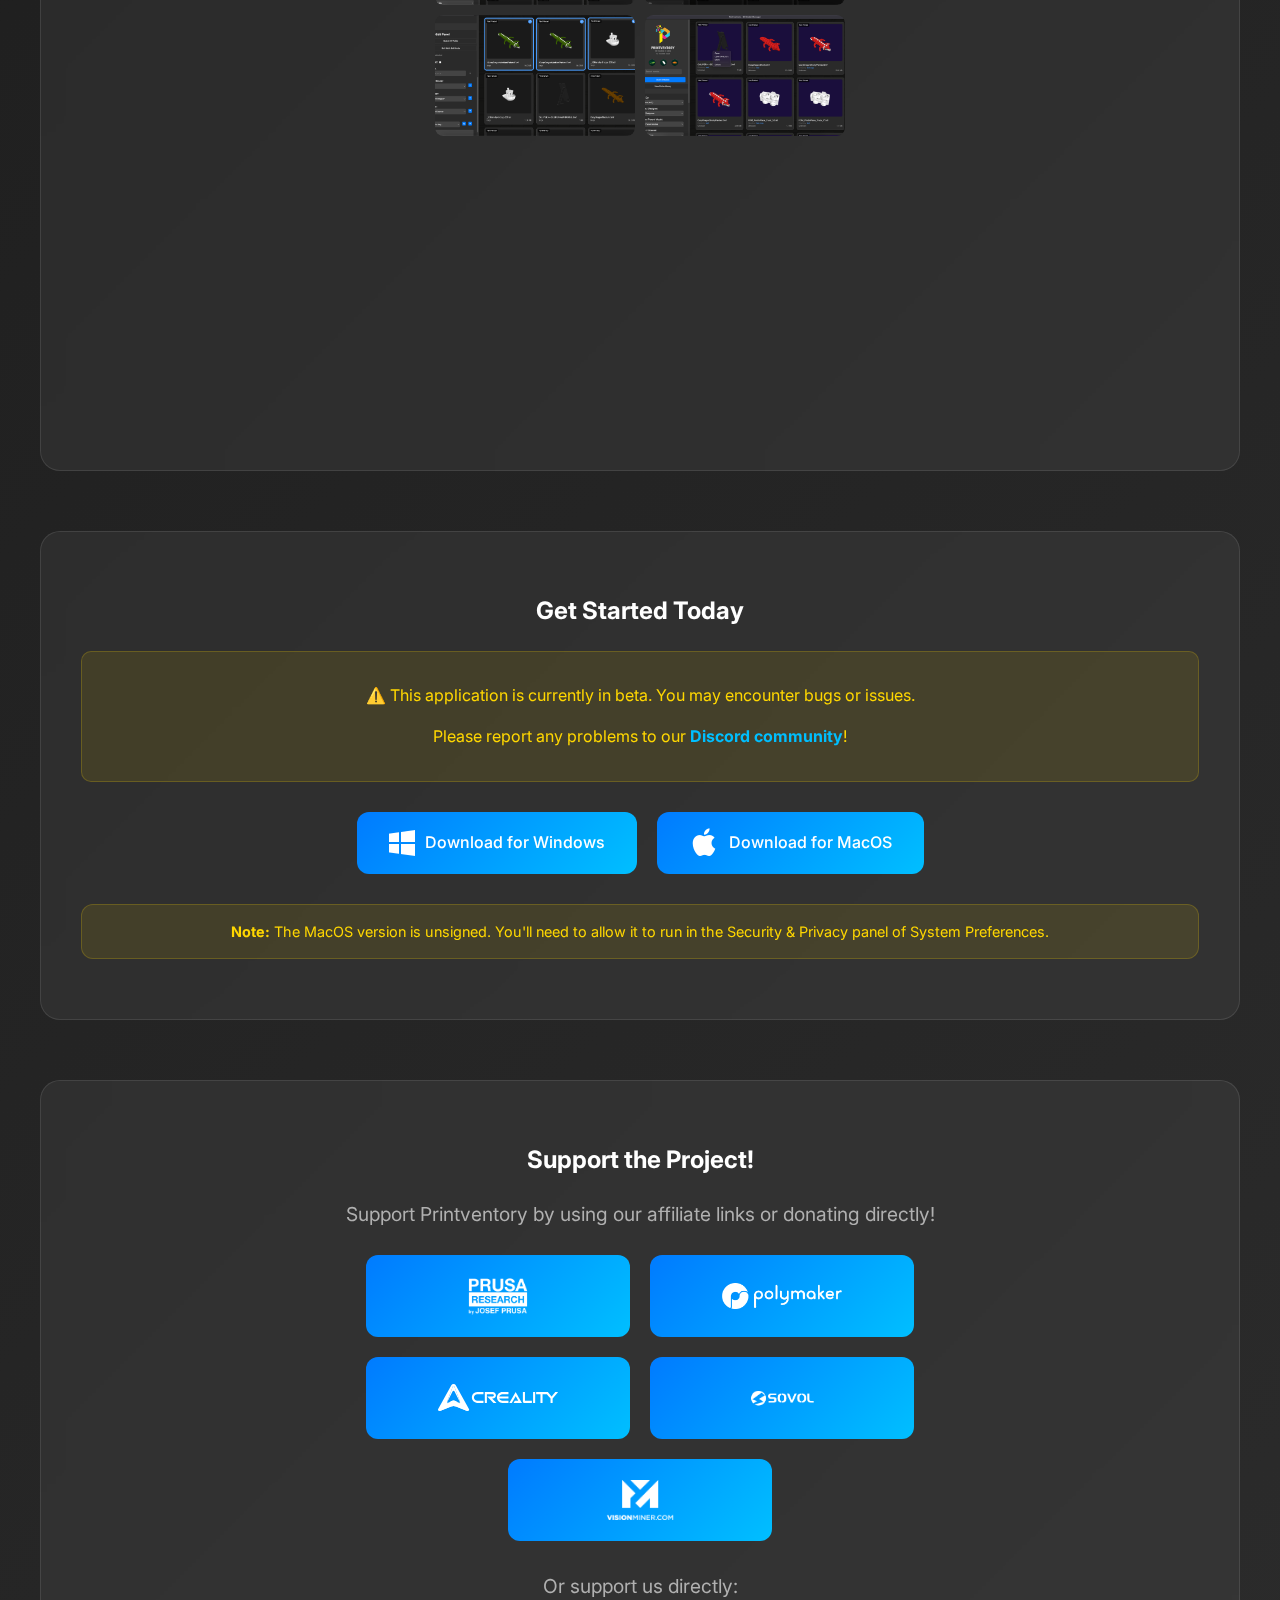
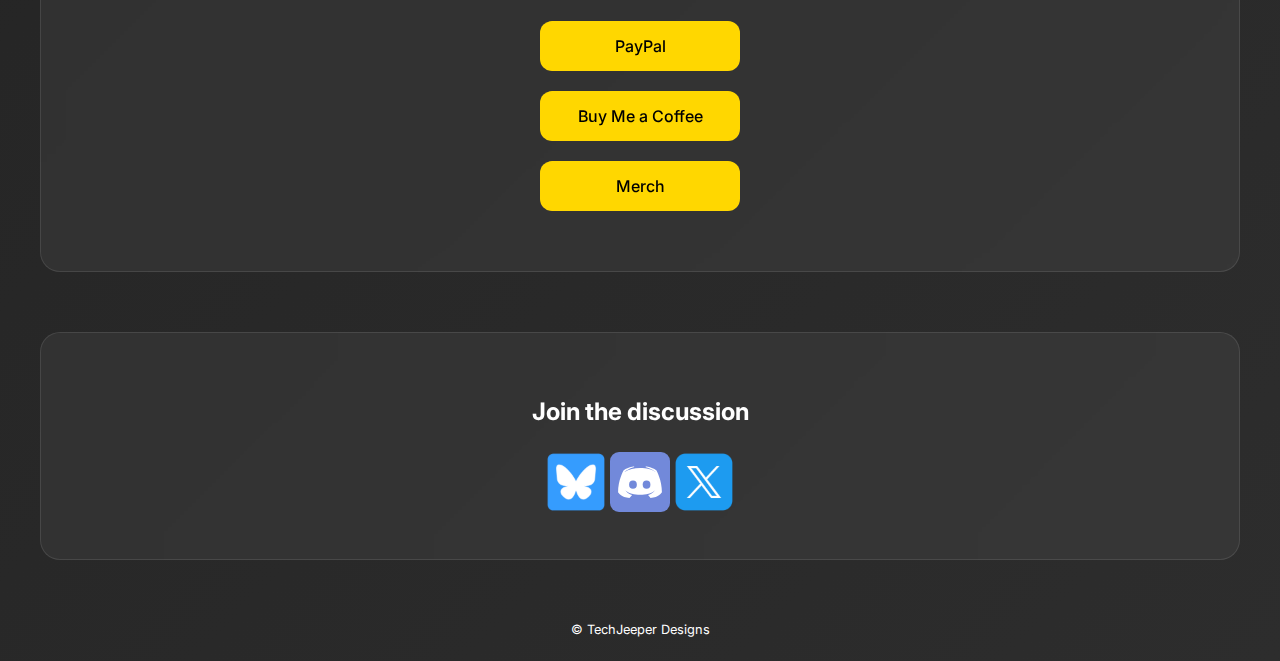
==== commit 6e760499: "Add files via upload" ====
--- a/index.html
+++ b/index.html
@@ -276,7 +276,7 @@
 
     <div class="supporters-bar">
       <div class="supporters-container">
-        <span class="supporters-title">Thank You Patreon Supporters:</span>
+        <span class="supporters-title">Thank you Patreon Supporters:</span>
         <div class="supporters-list" id="supporters-list"></div>
       </div>
     </div>
@@ -299,12 +299,17 @@
             return;
           }
           
-          supporters.forEach(supporter => {
+          // Create two copies of the content for seamless looping
+          const content = supporters.map(supporter => {
             const span = document.createElement('span');
             span.textContent = supporter;
             span.style.padding = '0 10px';
-            supportersList.appendChild(span);
+            return span;
           });
+          
+          // Add both copies to the list
+          content.forEach(span => supportersList.appendChild(span));
+          content.forEach(span => supportersList.appendChild(span.cloneNode(true)));
         })
         .catch(error => {
           console.error('Error loading supporters:', error);
--- a/styles.css
+++ b/styles.css
@@ -620,9 +620,9 @@
 
 @keyframes scroll {
     0% {
-        transform: translateX(100%);
+        transform: translateX(0);
     }
     100% {
-        transform: translateX(-100%);
-    }
-}
+        transform: translateX(-50%);
+    }
+}
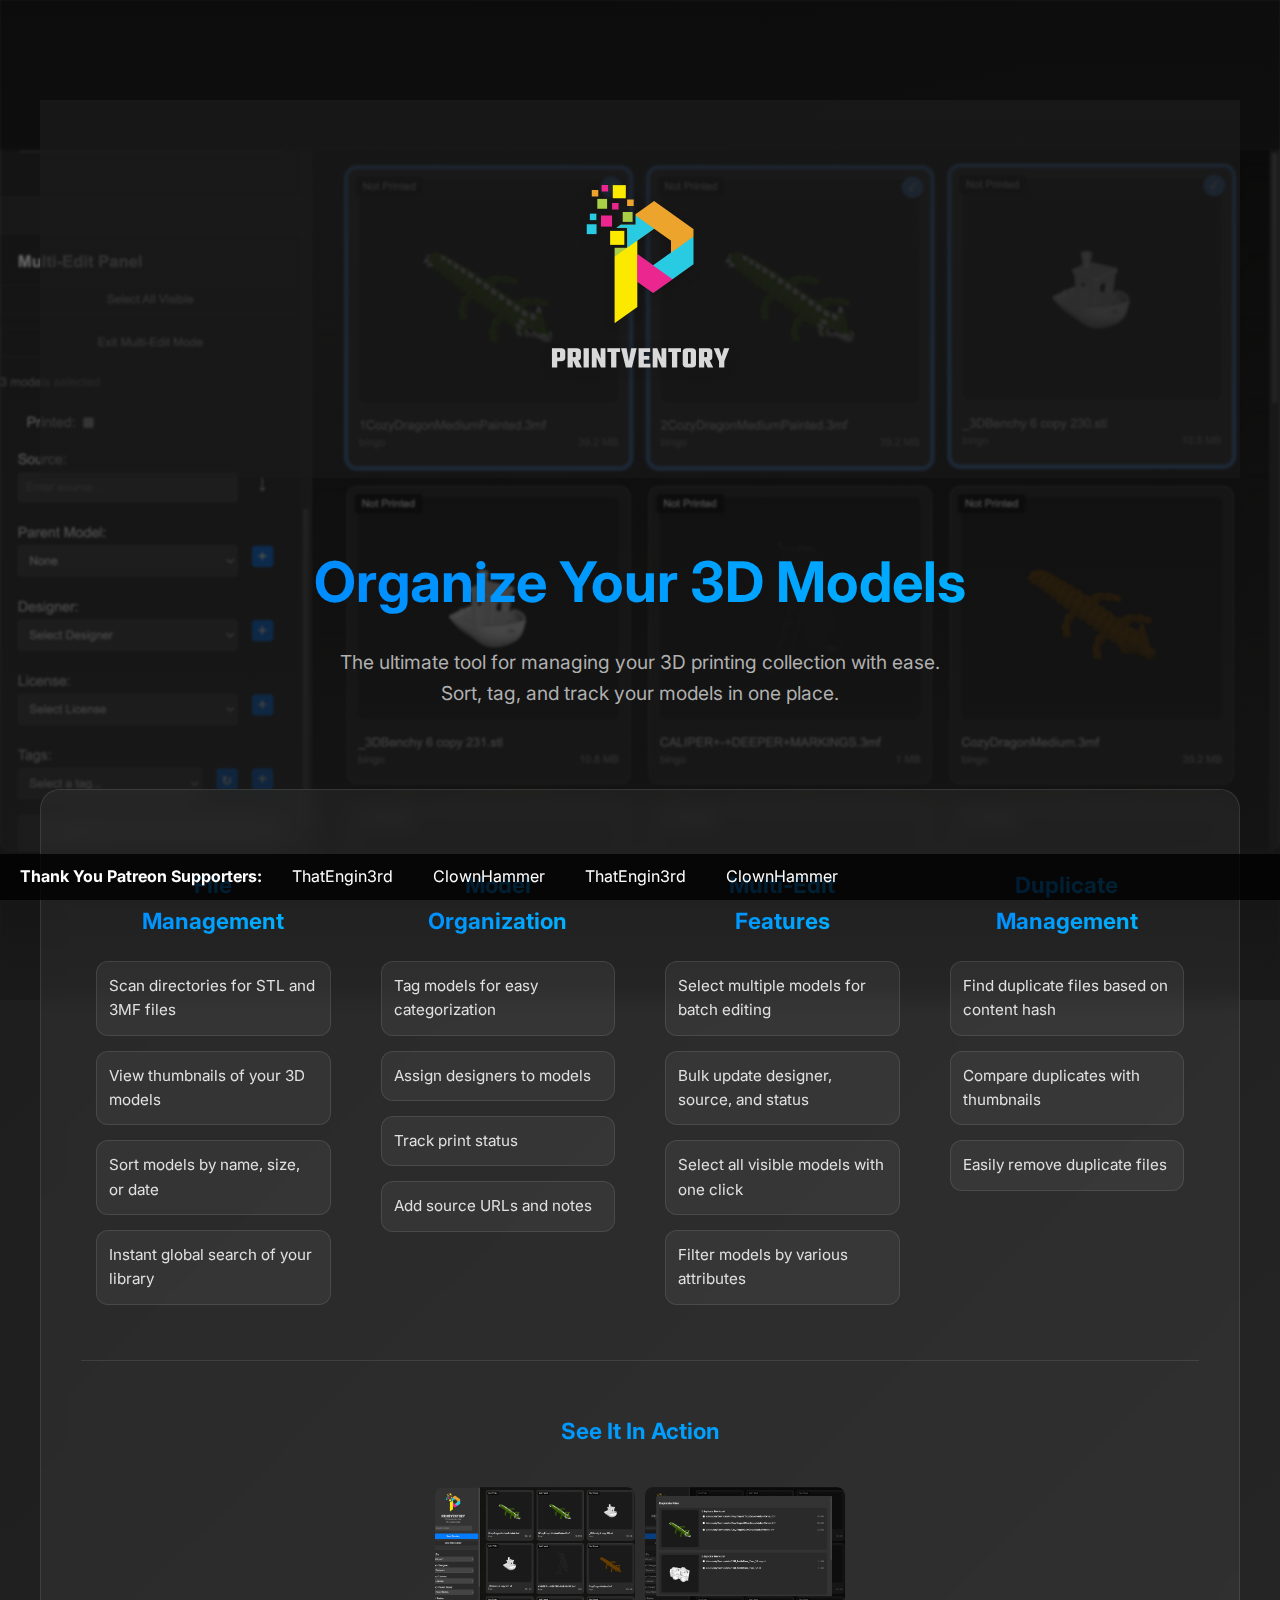
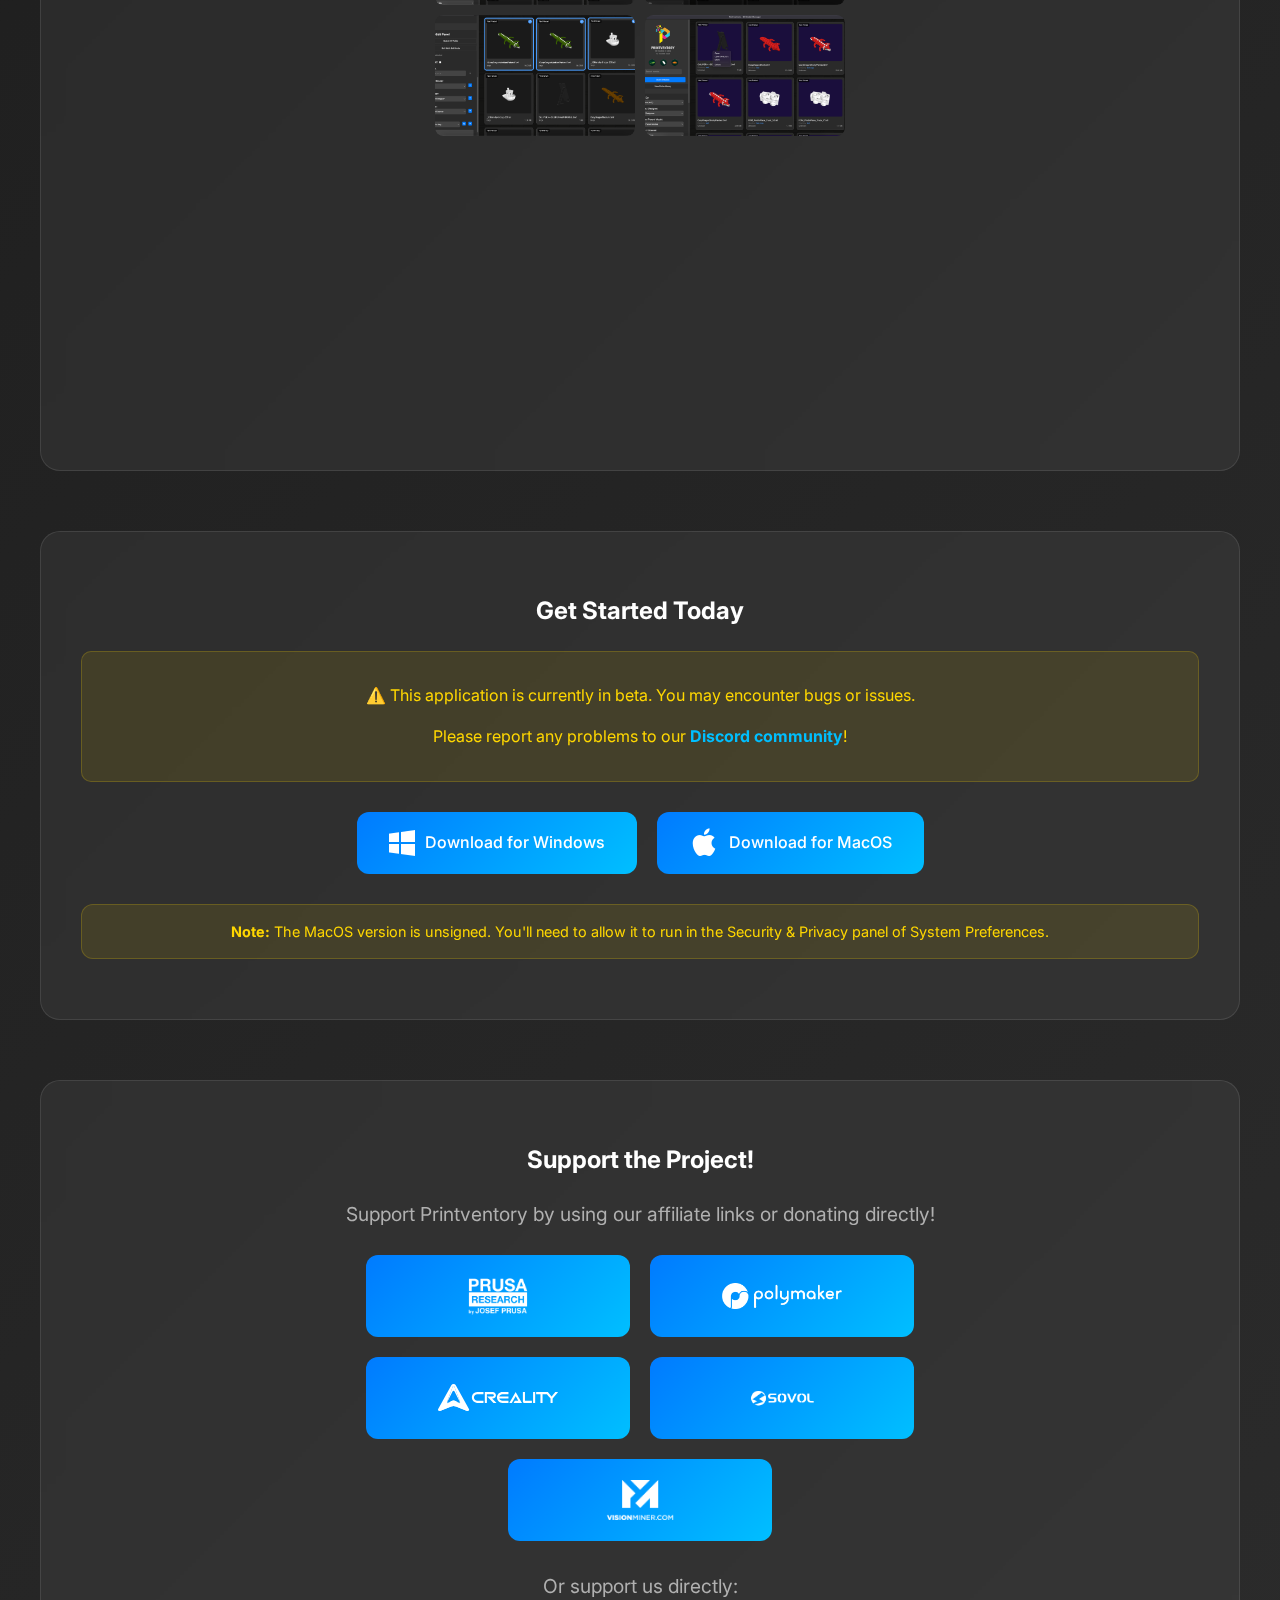
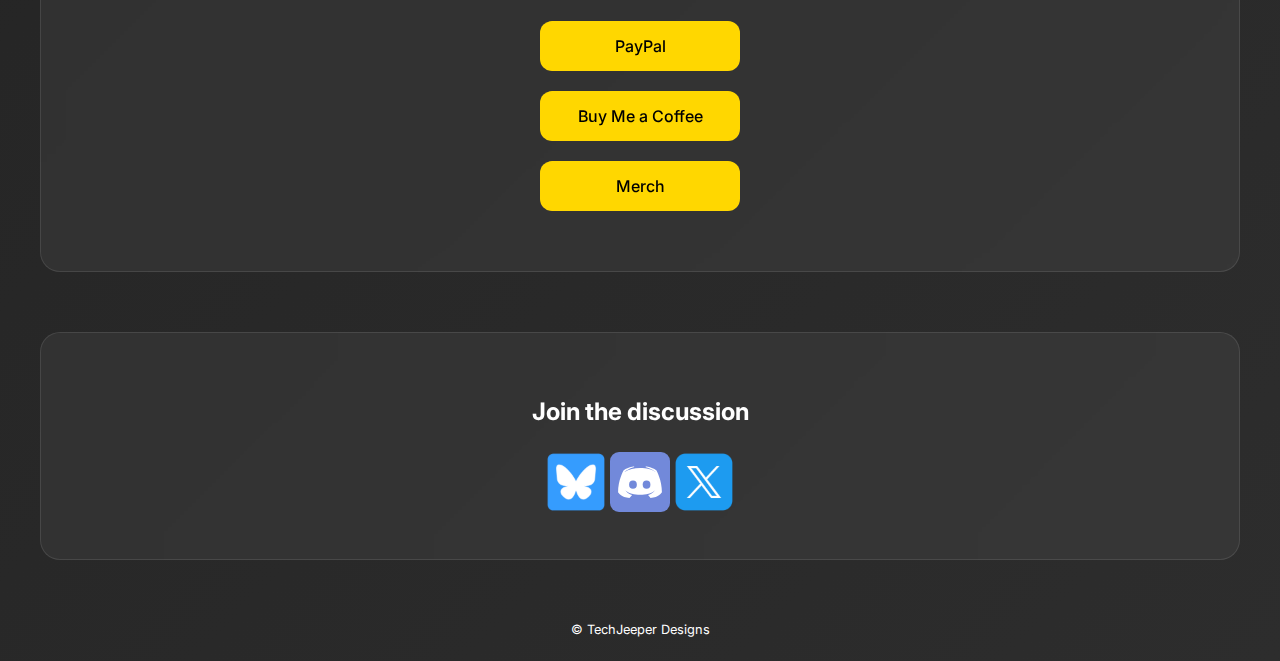
==== commit d4d48a69: "Update index.html" ====
--- a/index.html
+++ b/index.html
@@ -276,7 +276,7 @@
 
     <div class="supporters-bar">
       <div class="supporters-container">
-        <span class="supporters-title">Thank you Patreon Supporters:</span>
+        <span class="supporters-title">Thank You Patreon Supporters:</span>
         <div class="supporters-list" id="supporters-list"></div>
       </div>
     </div>
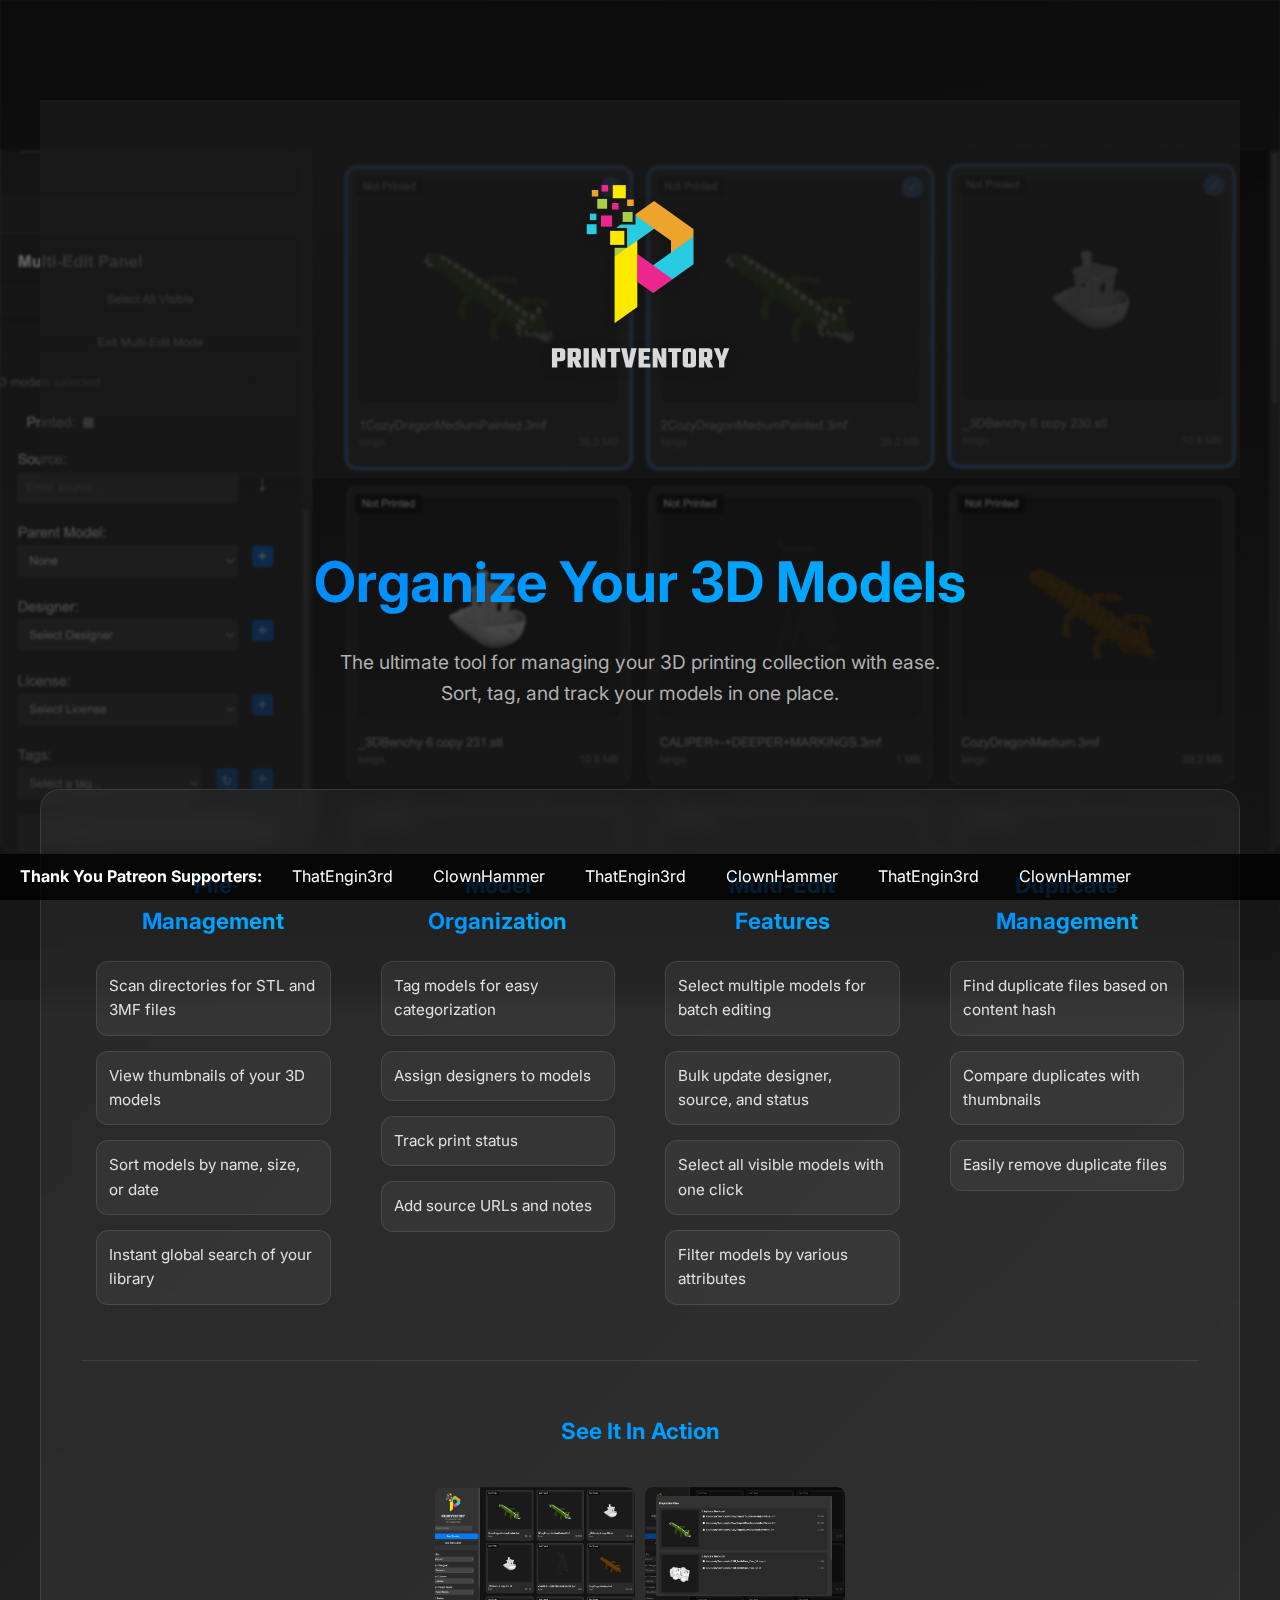
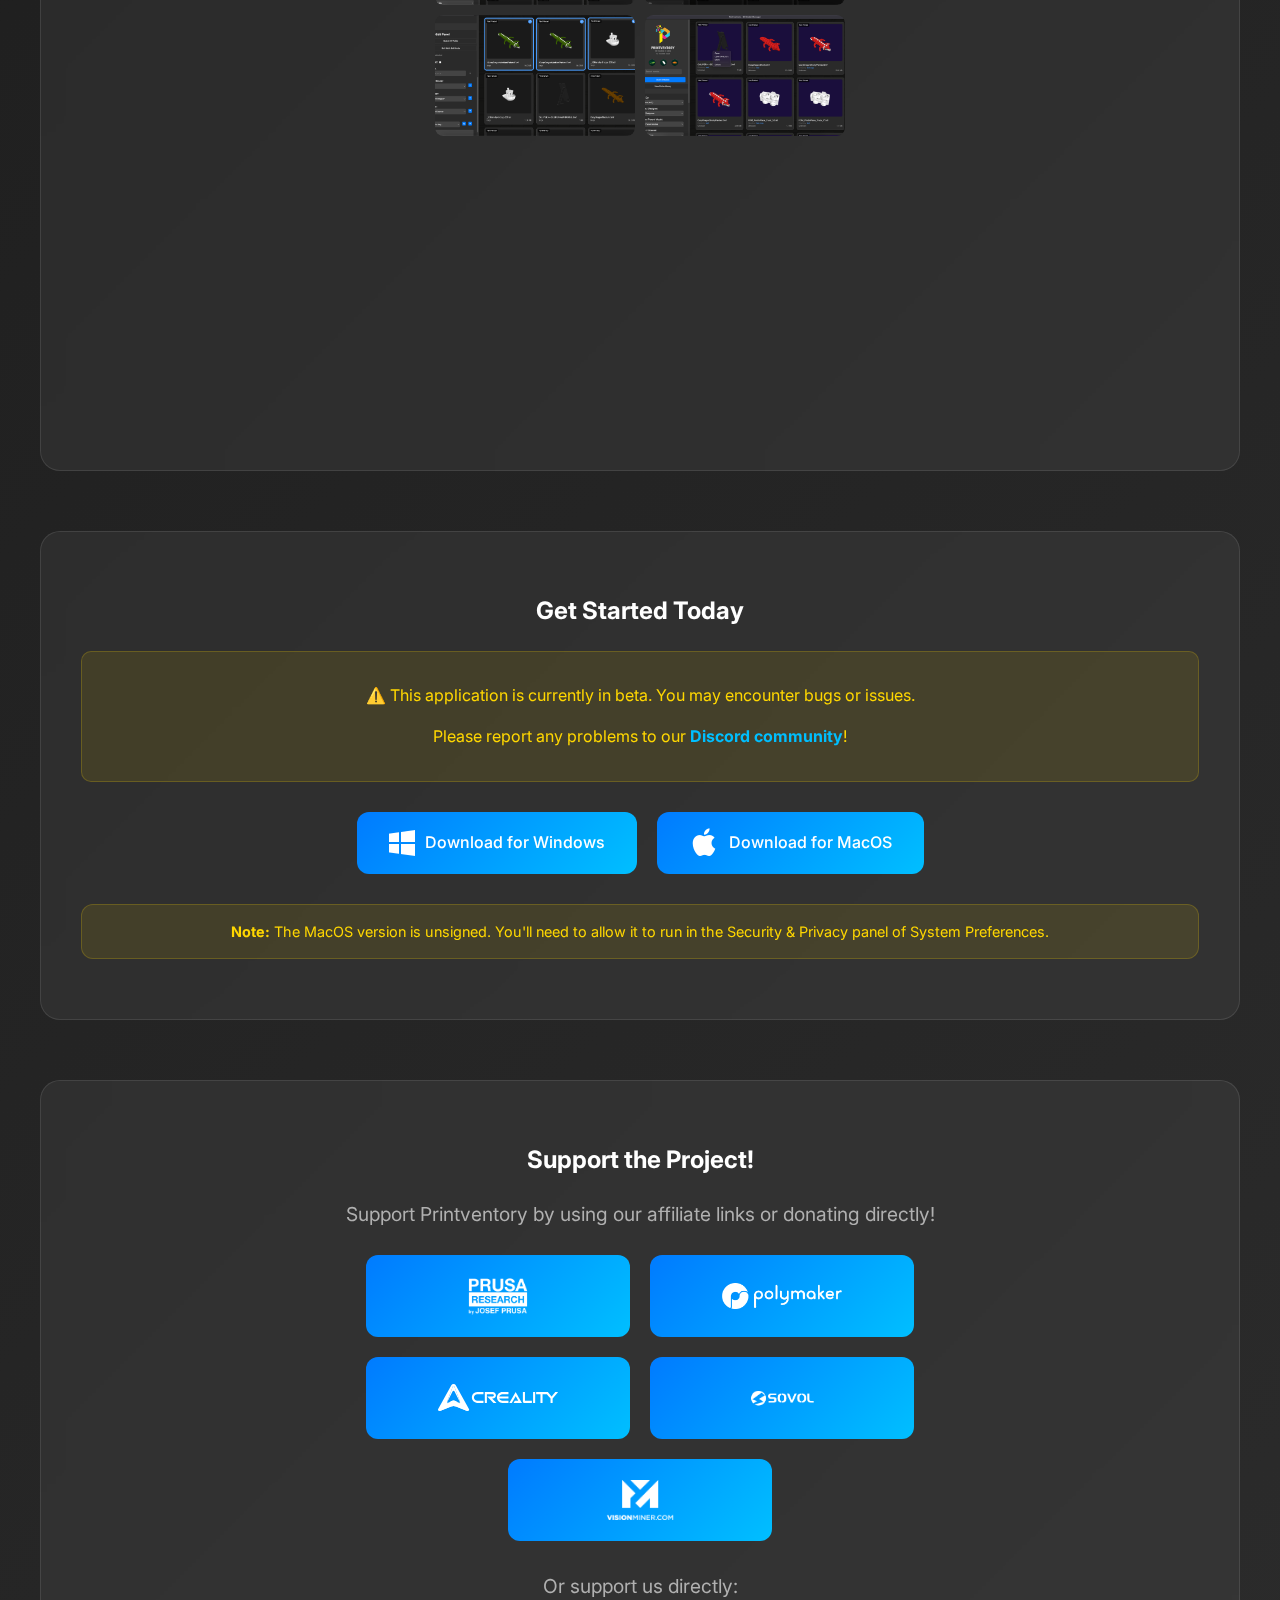
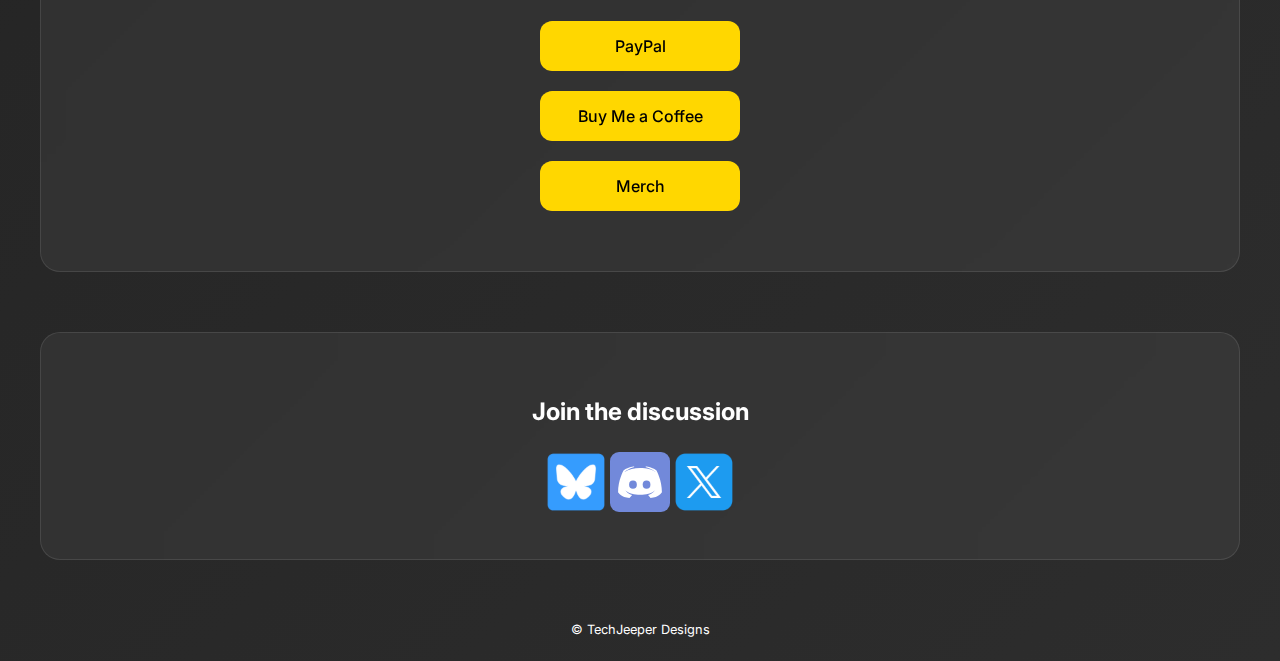
==== commit 0ae1c57f: "Add files via upload" ====
--- a/index.html
+++ b/index.html
@@ -299,7 +299,7 @@
             return;
           }
           
-          // Create two copies of the content for seamless looping
+          // Create the content spans
           const content = supporters.map(supporter => {
             const span = document.createElement('span');
             span.textContent = supporter;
@@ -307,8 +307,11 @@
             return span;
           });
           
-          // Add both copies to the list
+          // Add the content twice to create seamless scrolling
           content.forEach(span => supportersList.appendChild(span));
+          content.forEach(span => supportersList.appendChild(span.cloneNode(true)));
+          
+          // Add a third copy to ensure smooth transition
           content.forEach(span => supportersList.appendChild(span.cloneNode(true)));
         })
         .catch(error => {
--- a/styles.css
+++ b/styles.css
@@ -623,6 +623,6 @@
         transform: translateX(0);
     }
     100% {
-        transform: translateX(-50%);
-    }
-}
+        transform: translateX(-100%);
+    }
+}
